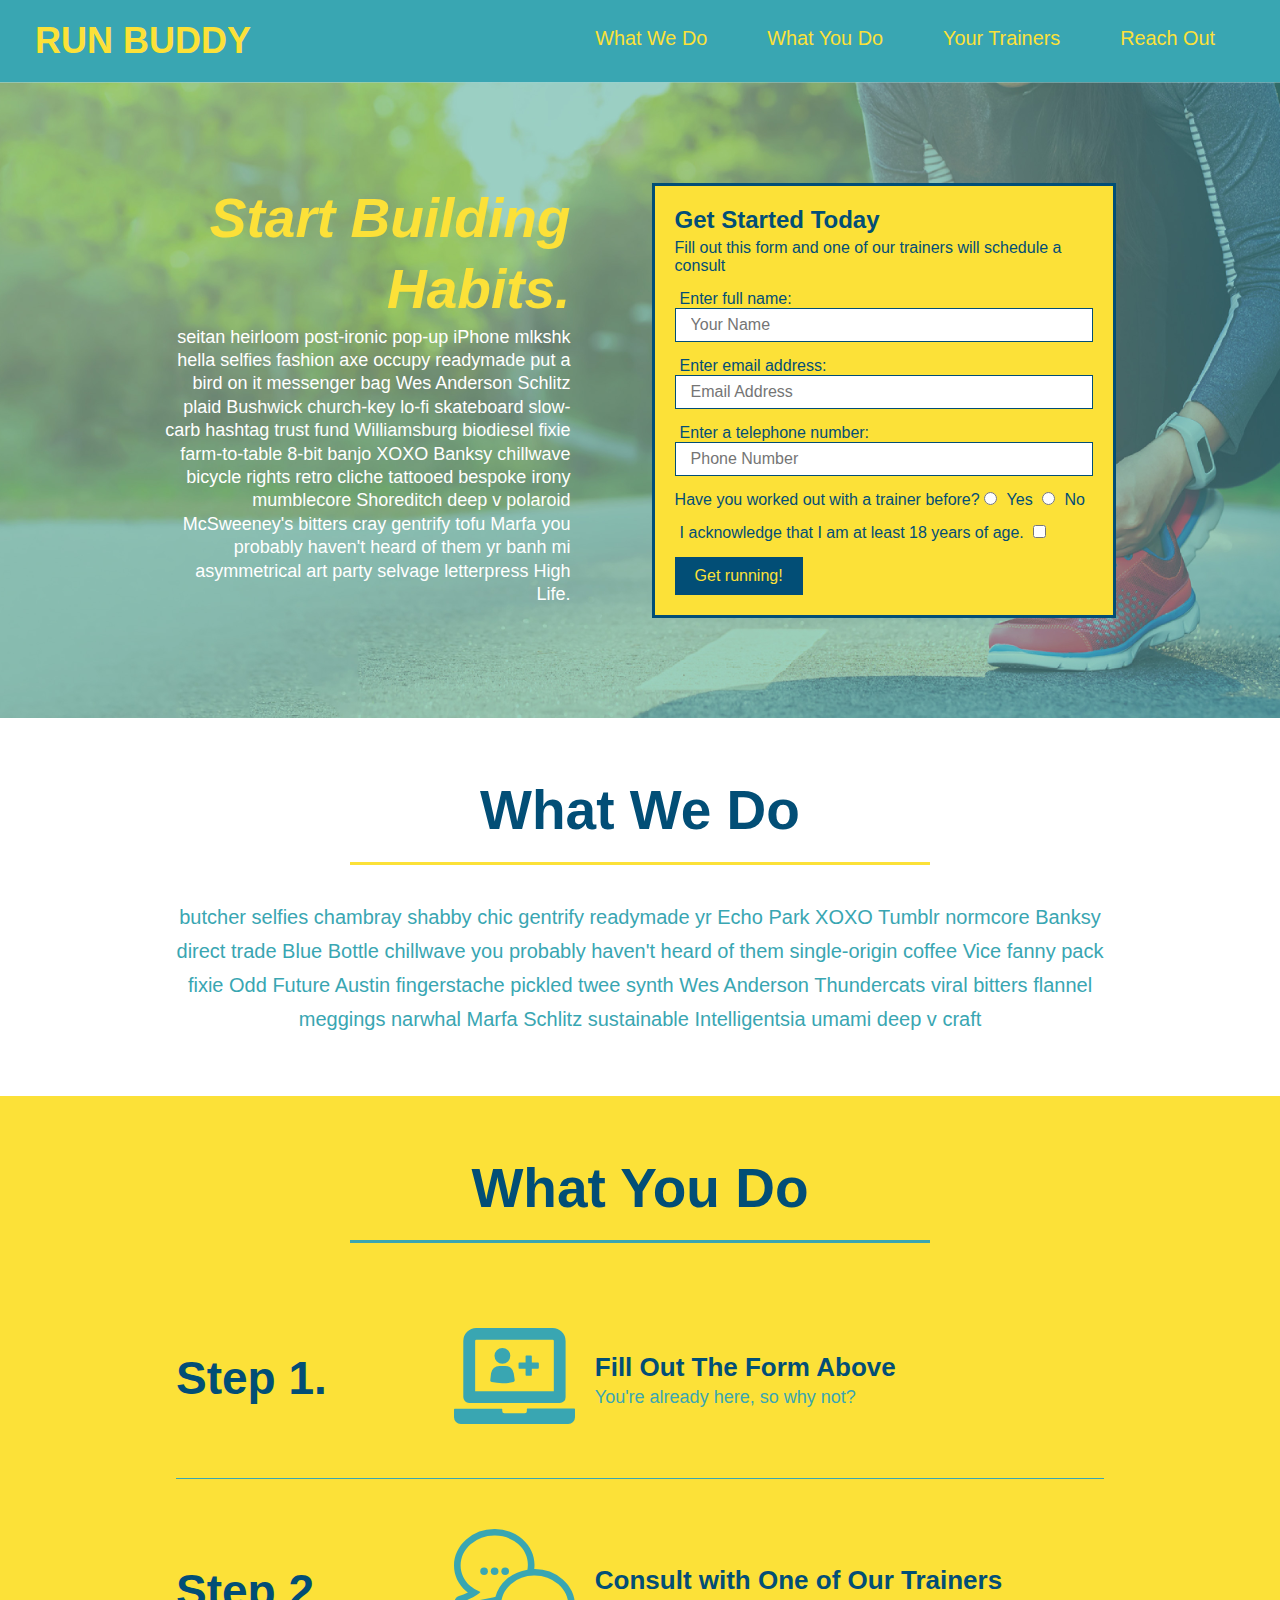
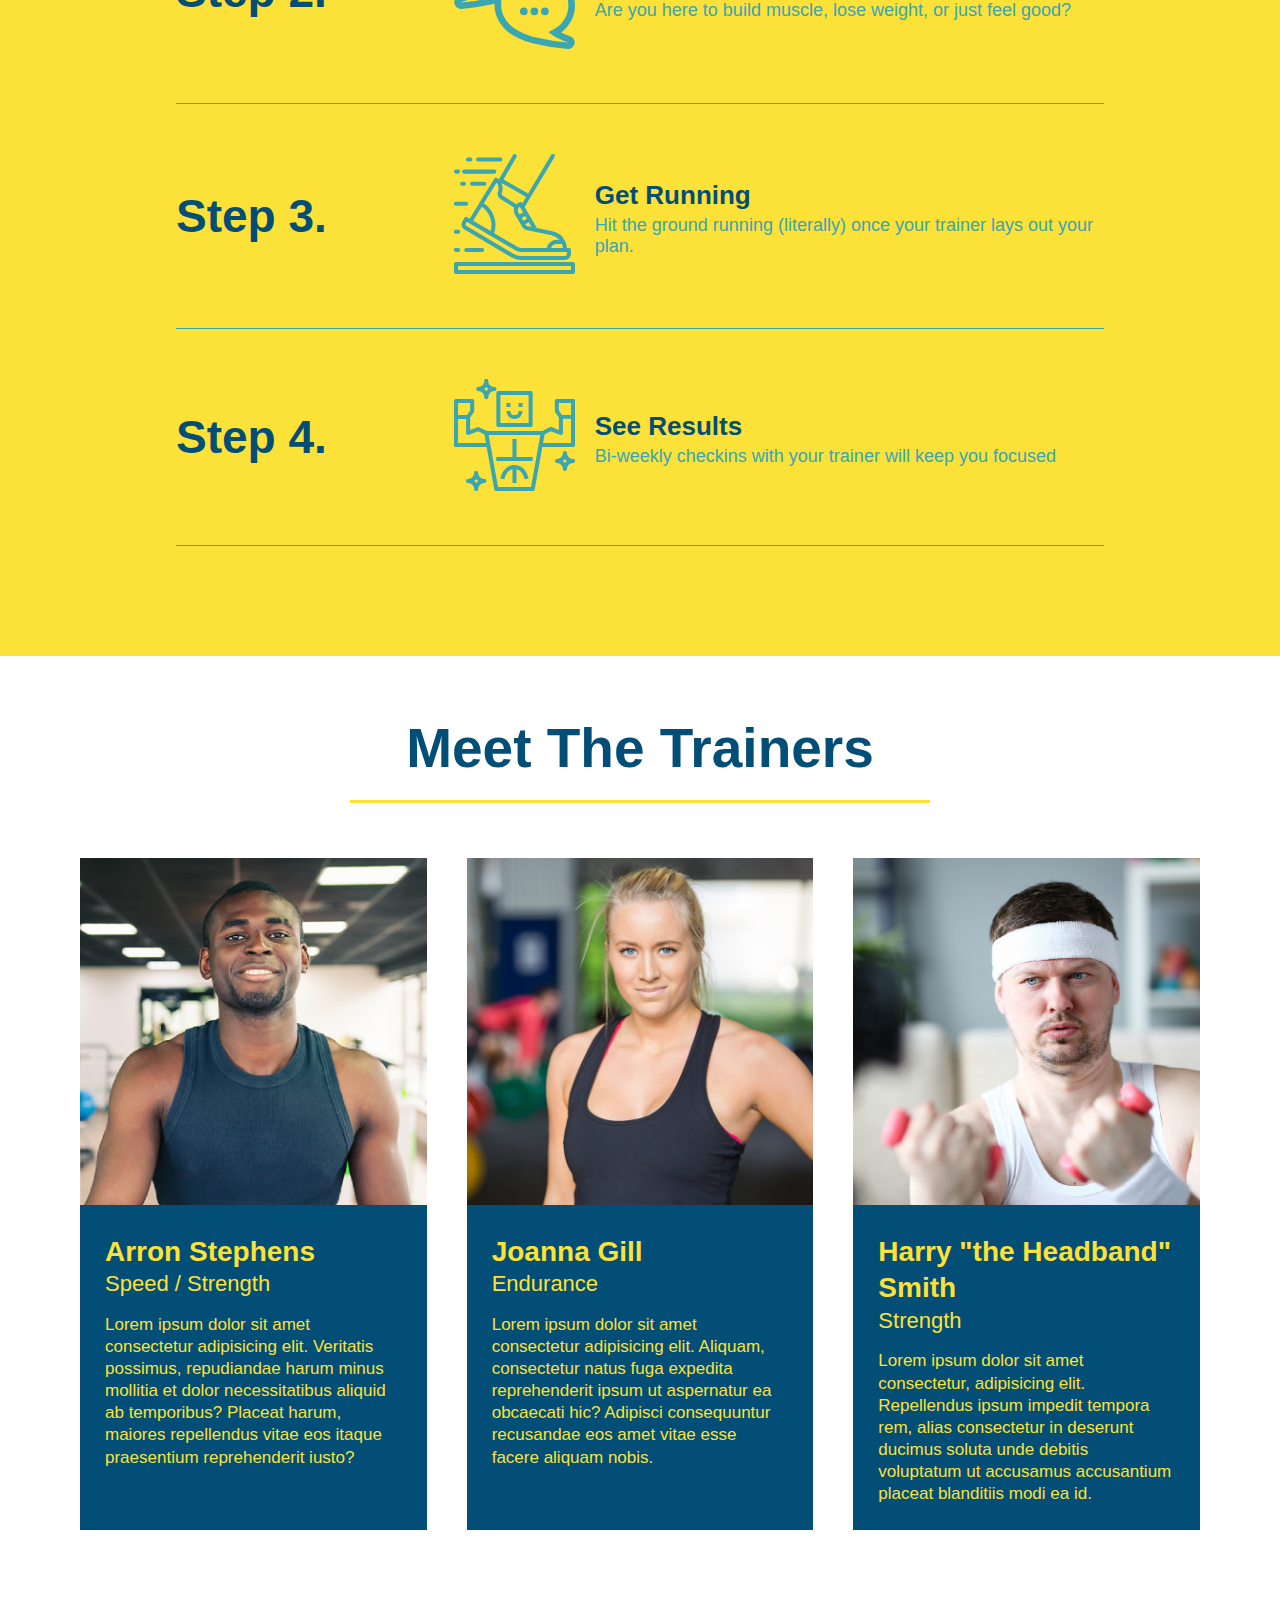
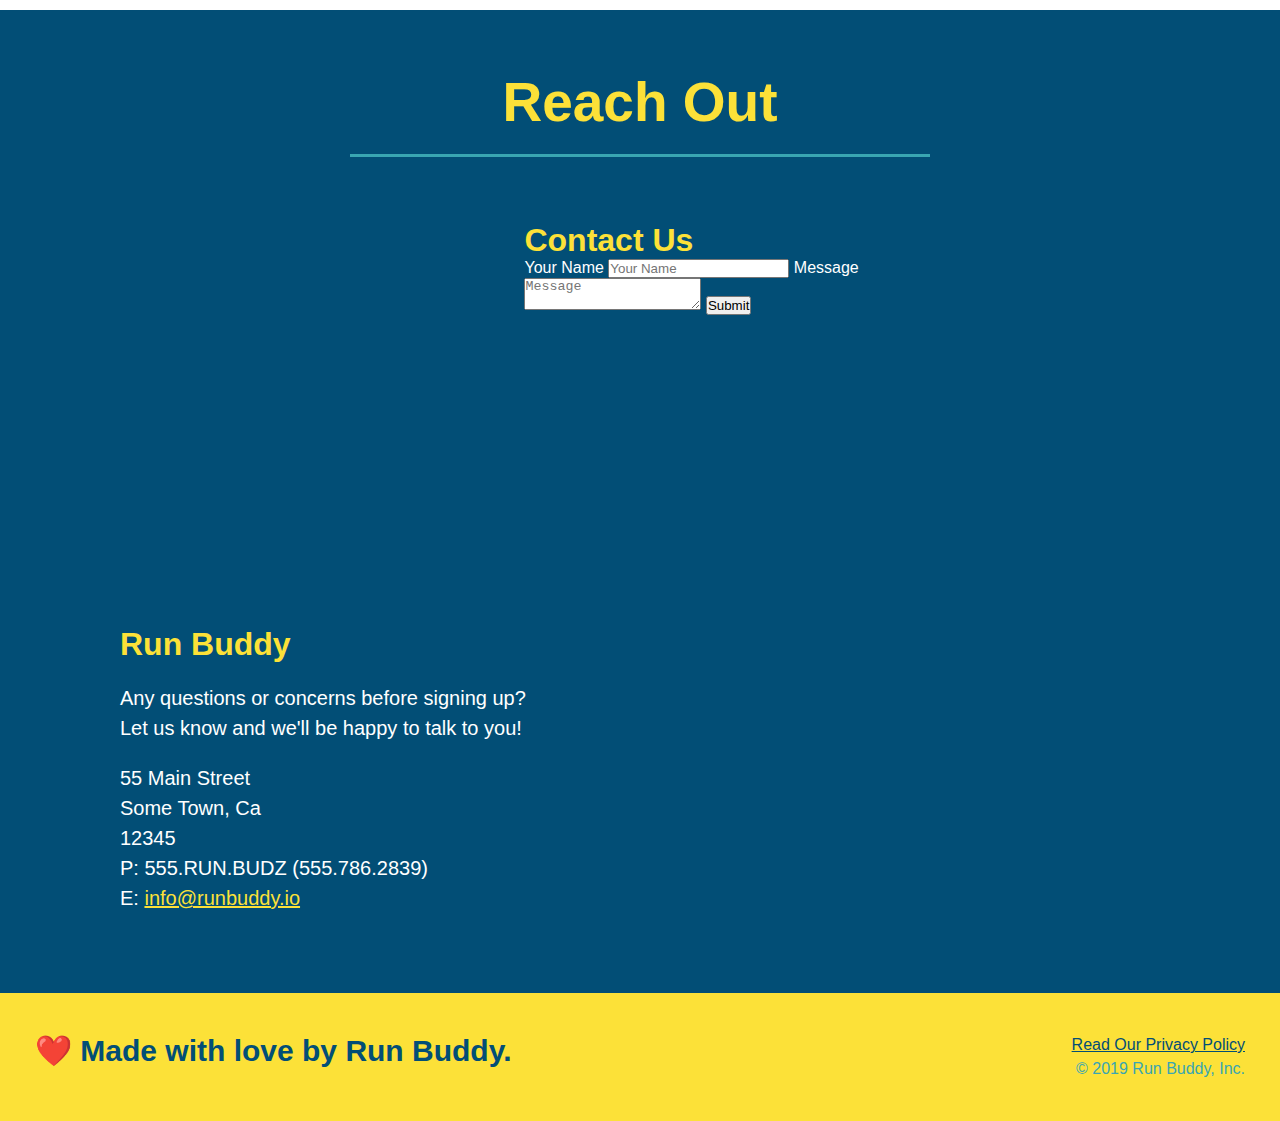
==== index.html @ faa62b96 "add flexbox to the trainers" ====
<!DOCTYPE html>
<html lang="en">

<head>
    <meta charset="UTF-8" />
    <title>Run Buddy</title>
    <link rel="stylesheet" href="./assets/css/style.css" />
</head>

<body>
    <!-- navigation -->
    <header>
        <h1>
            <a href="/">RUN BUDDY</a>
        </h1>
        <nav>
            <ul>
                <li>
                    <a href="#what-we-do">What We Do</a>
                </li>
                <li>
                    <a href="#what-you-do">What You Do</a>
                </li>
                <li>
                    <a href="#your-trainers">Your Trainers</a>
                </li>
                <li>
                    <a href="#reach-out">Reach Out</a>
                </li>
            </ul>
        </nav>
    </header>

    <!-- hero/jumbotron -->
    <section class="hero">
        <div class="hero-cta">
            <h2>Start Building Habits.</h2>
            <p>
                seitan heirloom post-ironic pop-up iPhone mlkshk hella selfies fashion axe occupy readymade put a bird
                on it
                messenger bag Wes Anderson Schlitz plaid Bushwick church-key lo-fi skateboard slow-carb hashtag trust
                fund
                Williamsburg biodiesel fixie farm-to-table 8-bit banjo XOXO Banksy chillwave bicycle rights retro cliche
                tattooed bespoke irony mumblecore Shoreditch deep v polaroid McSweeney's bitters cray gentrify tofu
                Marfa you
                probably haven't heard of them yr banh mi asymmetrical art party selvage letterpress High Life.
            </p>
        </div>

        <div class="hero-form">
            <h3>Get Started Today</h3>
            <p>Fill out this form and one of our trainers will schedule a consult</p>
            <!-- Add form element -->
            <form>
                <label for="name">Enter full name:</label>
                <input type="text" placeholder="Your Name" name="name" id="name" class="form-input" />
                <label for="email">Enter email address:</label>
                <input type="email" placeholder="Email Address" name="email" id="email" class="form-input" />
                <label for="phone">Enter a telephone number:</label>
                <input type="tel" placeholder="Phone Number" name="phone" id="phone" class="form-input" />
                <p>
                    Have you worked out with a trainer before?
                    <input type="radio" name="trainer-confirm" id="trainer-yes" />
                    <label for="trainer-yes">Yes</label>
                    <input type="radio" name="trainer-confirm" id="trainer-no" />
                    <label for="trainer-no">No</label>
                </p>
                <p>
                    <label for="checkbox">
                        I acknowledge that I am at least 18 years of age.
                    </label>
                    <input type="checkbox" name="age-confirm" id="checkbox" />
                </p>
                <button type="submit">
                    Get running!
                </button>
            </form>
        </div>
    </section>
    <!-- end hero -->

    <!-- "what we do" section -->
    <section id="what-we-do" class="intro">
        <div class="flex-row">
            <h2 class="section-title primary-border">What We Do</h2>
        </div>
        <div class="flex-row">
            <p>
                butcher selfies chambray shabby chic gentrify readymade yr Echo Park XOXO Tumblr normcore Banksy direct
                trade Blue Bottle chillwave you probably haven't heard of them single-origin coffee Vice fanny pack
                fixie
                Odd Future Austin fingerstache pickled twee synth Wes Anderson Thundercats viral bitters flannel
                meggings
                narwhal Marfa Schlitz sustainable Intelligentsia umami deep v craft
            </p>
        </div>
    </section>

    <!-- "what you do" section -->
    <section id="what-you-do" class="steps">
        <div class="flex-row">
            <h2 class="section-title secondary-border">What You Do</h2>
        </div>

        <div class="step">
            <h3>Step 1.</h3>
            <div class="step-info">
                <div class="step-img">
                    <img src="./assets/images/step-1.svg" alt="" />
                </div>
                <div class="step-text">
                    <h4>Fill Out The Form Above</h4>
                    <p>You're already here, so why not?</p>
                </div>
            </div>
        </div>

        <div class="step">
            <h3>Step 2.</h3>
            <div class="step-info">
                <div class="step-img">
                    <img src="./assets/images/step-2.svg" alt="" />
                </div>
                <div class="step-text">
                    <h4>Consult with One of Our Trainers</h4>
                    <p>Are you here to build muscle, lose weight, or just feel good?</p>
                </div>
            </div>
        </div>

        <div class="step">
            <h3>Step 3.</h3>
            <div class="step-info">
                <div class="step-img">
                    <img src="./assets/images/step-3.svg" alt="" />
                </div>
                <div class="step-text">
                    <h4>Get Running</h4>
                    <p>Hit the ground running (literally) once your trainer lays out your plan.</p>
                </div>
            </div>
        </div>

        <div class="step">
            <h3>Step 4.</h3>
            <div class="step-info">
                <div class="step-img">
                    <img src="./assets/images/step-4.svg" alt="" />
                </div>
                <div class="step-text">
                    <h4>See Results</h4>
                    <p>Bi-weekly checkins with your trainer will keep you focused</p>
                </div>
            </div>
        </div>
    </section>

    <!-- "meet the trainers" section -->
    <section id="your-trainers">
        <div class="flex-row">
            <h2 class="section-title primary-border">Meet The Trainers</h2>
        </div>
        
        <div class="trainers">
            <article class="trainer">
                <img src="./assets/images/trainer-1.jpg" alt="Arron Stephens in his workout clothes, ready to pump iron" />
                <div class="trainer-bio">
                    <h3 class="trainer-name">Arron Stephens</h3>
                    <h4 class="trainer-role">Speed / Strength</h4>
                    <p>
                        Lorem ipsum dolor sit amet consectetur adipisicing elit.
                        Veritatis possimus, repudiandae harum minus mollitia et dolor necessitatibus aliquid ab temporibus?
                        Placeat harum, maiores repellendus vitae eos itaque praesentium reprehenderit iusto?
                    </p>
                </div>
            </article>
    
            <!-- second trainer bio -->
            <article class="trainer">
                <img src="./assets/images/trainer-2.jpg" alt="Joanna Gill cooling off after a workout" />
                <div class="trainer-bio">
                    <h3 class="trainer-name">Joanna Gill</h3>
                    <h4 class="trainer-role">Endurance</h4>
                    <p>
                        Lorem ipsum dolor sit amet consectetur adipisicing elit.
                        Aliquam, consectetur natus fuga expedita reprehenderit ipsum ut aspernatur ea obcaecati hic?
                        Adipisci consequuntur recusandae eos amet vitae esse facere aliquam nobis.
                    </p>
                </div>
            </article>
    
            <!-- third trainer bio -->
            <article class="trainer">
                <img src="./assets/images/trainer-3.jpg"
                    alt="Harry Smith wearing a headband and lifting comically small pink weights" />
                <div class="trainer-bio">
                    <h3 class="trainer-name">Harry "the Headband" Smith</h3>
                    <h4 class="trainer-role">Strength</h4>
                    <p>
                        Lorem ipsum dolor sit amet consectetur, adipisicing elit.
                        Repellendus ipsum impedit tempora rem, alias consectetur in deserunt ducimus
                        soluta unde debitis voluptatum ut accusamus accusantium placeat blanditiis modi ea id.
                    </p>
                </div>
            </article>
        </div>
    </section>

    <!-- "reach out" section -->
    <section id="reach-out" class="contact">
        <div class="flex-row">
            <h2 class="section-title secondary-border">Reach Out</h2>
        </div>
        <div class="contact-info">
            <iframe
                src="https://www.google.com/maps/embed?pb=!1m18!1m12!1m3!1d100939.98555081578!2d-122.50764029639407!3d37.75781499673349!2m3!1f0!2f0!3f0!3m2!1i1024!2i768!4f13.1!3m3!1m2!1s0x80859a6d00690021%3A0x4a501367f076adff!2sSan%20Francisco%2C%20CA!5e0!3m2!1sen!2sus!4v1606120418260!5m2!1sen!2sus"
                frameborder="0" style="border:0;" allowfullscreen="" aria-hidden="false" tabindex="0">
            </iframe>

            <div class="contact-form">
                <h3>Contact Us</h3>
                <form>
                    <label for="contact-name">Your Name</label>
                    <input type="text" id="contact-name" placeholder="Your Name" />

                    <label for="contact-message">Message</label>
                    <textarea id="contact-message" placeholder="Message"></textarea>

                    <button type="submit">Submit</button>
                </form>
            </div>

            <div>
                <h3>Run Buddy</h3>
                <p>
                    Any questions or concerns before signing up?
                    <br />
                    Let us know and we'll be happy to talk to you!
                </p>
                <address>
                    55 Main Street <br />
                    Some Town, Ca <br />
                    12345<br />
                    P: 555.RUN.BUDZ (555.786.2839)<br />
                    E: <a href="mailto:info@runbuddy.io">info@runbuddy.io</a>
                </address>
            </div>
        </div>
    </section>

    <!-- footer -->
    <footer>
        <h2>❤️ Made with love by Run Buddy.</h2>
        <div>
            <a href="./privacy-policy.html">Read Our Privacy Policy</a><br />
            &copy; 2019 Run Buddy, Inc.
        </div>
    </footer>
</body>

</html>
---- assets/css/style.css ----
* {
    margin: 0;
    padding: 0;
    box-sizing: border-box;
}

body {
    color: #39a6b2;
    font-family: Helvetica, Arial, sans-serif;
}

/* apply styles to <header> */
header {
    padding: 20px 35px;
    background-color: #39a6b2;
    display: flex;
    justify-content: space-between;
    flex-wrap: wrap;
}

header h1 {
    font-weight: bold;
    margin: 0;
    font-size: 36px;
    color: #fce138;
}

header a {
    text-decoration: none;
    color: #fce138;
}

header nav {
    margin: 7px 0;
}

header nav ul {
    display: flex;
    flex-wrap: wrap;
    justify-content: space-between;
    align-items: center;
    list-style: none;
}

header nav ul li a {
    margin: 0 30px;
    font-weight: lighter;
    font-size: 1.55vw;
}

footer {
    background: #fce138;
    width: 100%;
    padding: 40px 35px;
    display: flex;
    justify-content: space-between;
    flex-wrap: wrap;
}

footer h2 {
    color: #024e76;
    font-size: 30px;
    margin: 0;
}

footer div {
    line-height: 1.5;
    text-align: right;
}

footer a {
    color: #024e76;
}

section {
    padding: 60px;
}

/* Hero Style Start */
.hero {
    background-image: url("../images/hero-bg.jpg");
    background-size: cover;
    background-position: center;
    display: flex;
    justify-content: center;
    flex-wrap: wrap;
}
/* Hero Style End */

.hero-cta {
    width: 35%;
    text-align: right;
    margin: 3.5%;
    color: #fff;
    font-size: 18px;
    line-height: 1.3;
}

.hero-cta h2 {
    font-style: italic;
    font-size: 55px;
    color: #fce138;
}

.hero-form {
    color: #024e76;
    background-color: #fce138;
    padding: 20px;
    border: solid 3px #024e76;
    width: 40%;
    margin: 3.5%;
}

.hero-form h3 {
    font-size: 24px;
    margin: 0;
}

.hero-form p {
    margin: 5px 0 15px 0;
}

.hero-form label {
    margin: 0 5px;
}

.hero-form button {
    color: #fce138;
    background-color: #024e76;
    border: none;
    padding: 10px 20px;
    font-size: 16px;
}

.form-input {
    border: 1px solid #024e76;
    display: block;
    padding: 7px 15px;
    font-size: 16px;
    color: #024e76;
    width: 100%;
    margin-bottom: 15px;
}


.intro p {
    line-height: 1.7;
    color: #39a6b2;
    width: 80%;
    font-size: 20px;
    margin: 0 auto;
    text-align: center;
}

.steps {
    background: #fce138;
}

.step {
    margin: 50px auto;
    padding-bottom: 50px;
    width: 80%;
    border-bottom: 1px solid #39a6b2;
    display: flex;
    flex-wrap: wrap;
    align-items: center;
    justify-content: space-between;
}

.step h3 {
    color: #024e76;
    font-size:46px;
    flex: 1 30%;
}

.step-info {
    display: flex;
    flex-wrap: wrap;
    align-items: center;
    flex: 2 70%;
}

.step-img {
    flex: 1 12%;
    margin-right: 20px;
}

.step-img img {
    max-width: 100%;
}

.step-text {
    flex: 12;
}

.step-text h4 {
    font-size: 26px;
    line-height: 1.5;
    color: #024e76;
}

.step-text p {
    color: #39a6b2;
    font-size: 18px;
}

.section-title {
    font-size: 55px;
    color: #024e76;
    border-bottom: 3px solid;
    padding-bottom: 20px;
    text-align: center;
    margin: 0 auto 35px auto;
    width: 50%;
}

.primary-border {
    border-color: #fce138;
}

.secondary-border {
    border-color: #39a6b2;
}

.trainers {
    width: 100%;
    margin: 0 auto;
    display: flex;
    flex-wrap: wrap;
    justify-content: space-around;
}

.trainer {
    margin: 20px;
    background: #024e76;
    color: #fce138;
    flex: 1;
}

.trainer img {
    width: 100%;
}

.trainer-bio {
    padding: 25px;
    line-height: 1.3;
}

.trainer-bio h3 {
    font-size: 28px;
}

.trainer-bio h4 {
    font-weight: lighter;
    font-size: 22px;
    margin-bottom: 15px;
}

.trainer-bio p {
    font-size: 17px;
}

.contact {
    background: #024e76;
}

.contact h2 {
    color: #fce138;
}

.contact-info iframe {
    width: 400px;
    height: 400px;
}

.contact-info div {
    width: 410px;
    display: inline-block;
    vertical-align: top;
    text-align: left;
    margin: 30px 0 0 60px;
    color: white;
}

.contact-info h3 {
    color: #fce138;
    font-size: 32px;
}

.contact-info p, .contact-info address {
    margin: 20px 0;
    line-height: 1.5;
    font-size: 20px;
    font-style: normal;
}

.contact-info a {
    color: #fce138;
}

/* REACH OUT STYLES END */

.text-left {
    text-align: left;
}

.text-right {
    text-align: right;
}

.flex-row {
    display: flex;
}
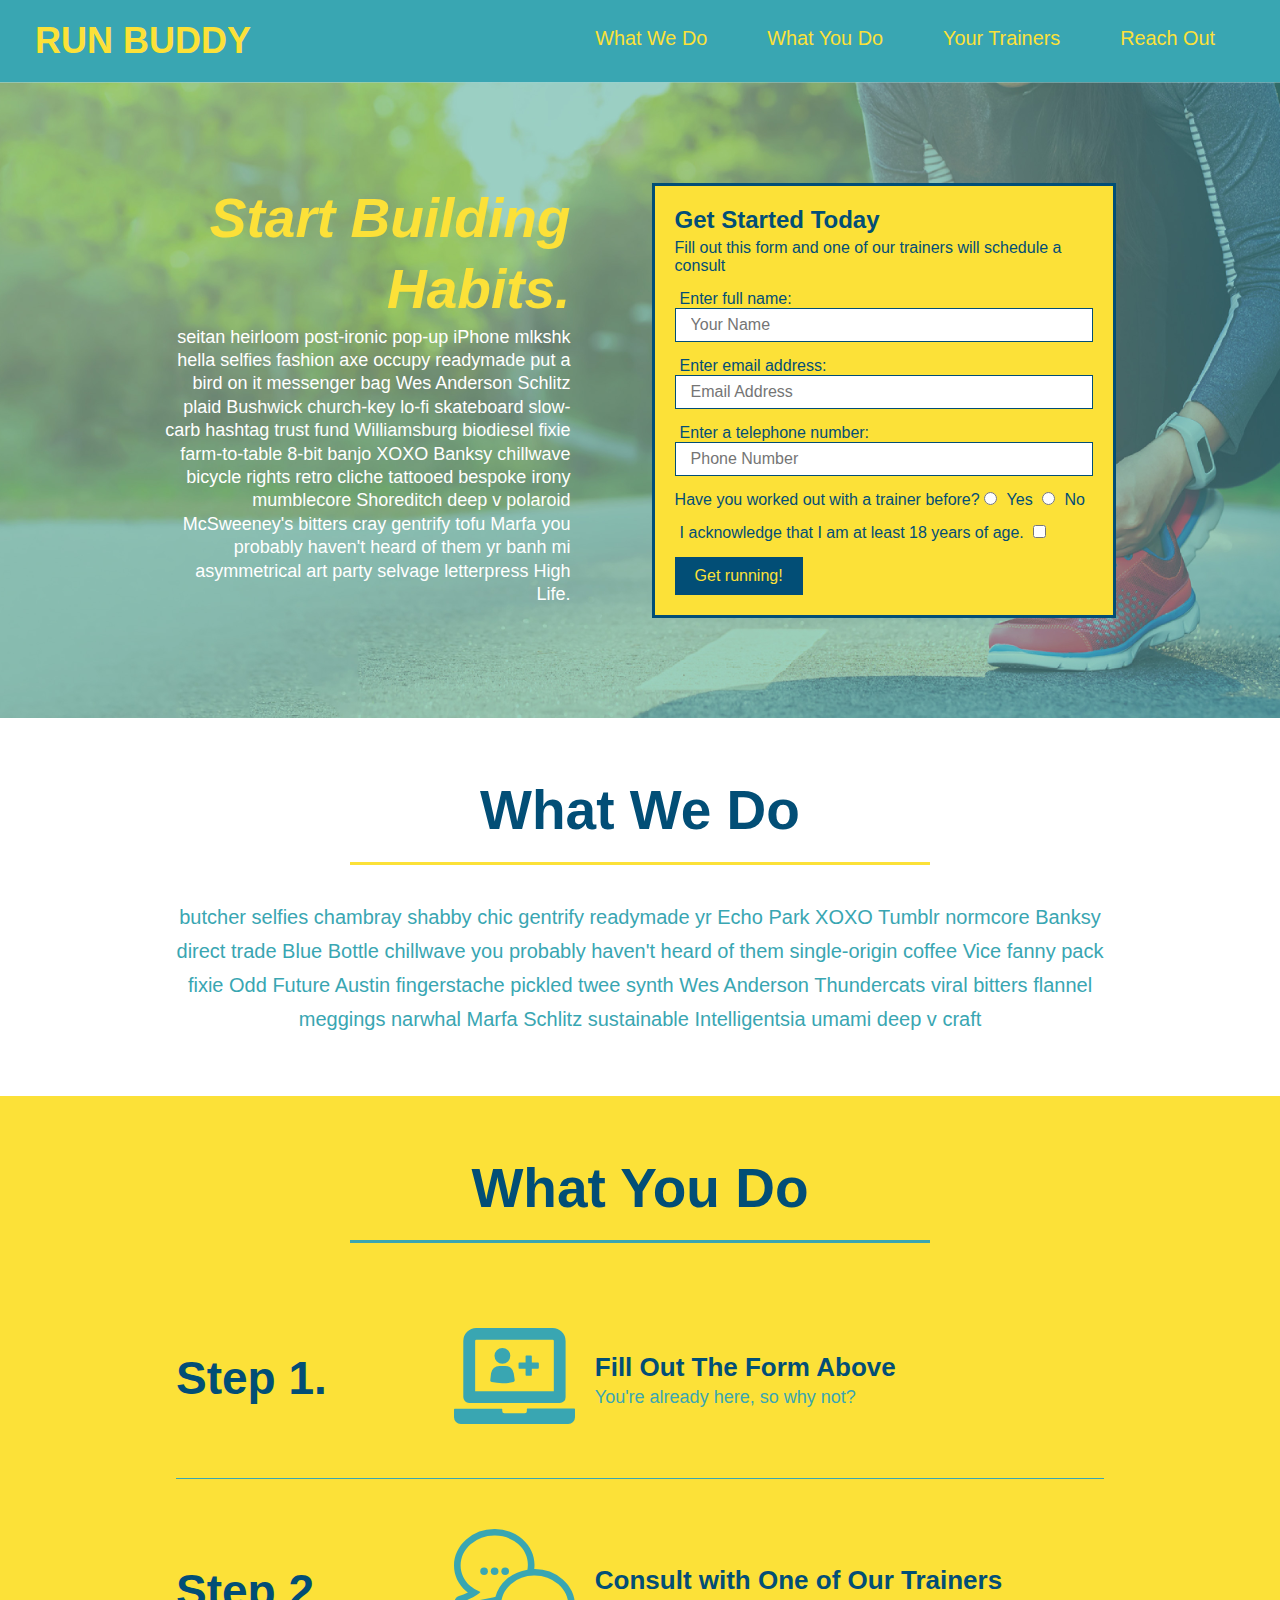
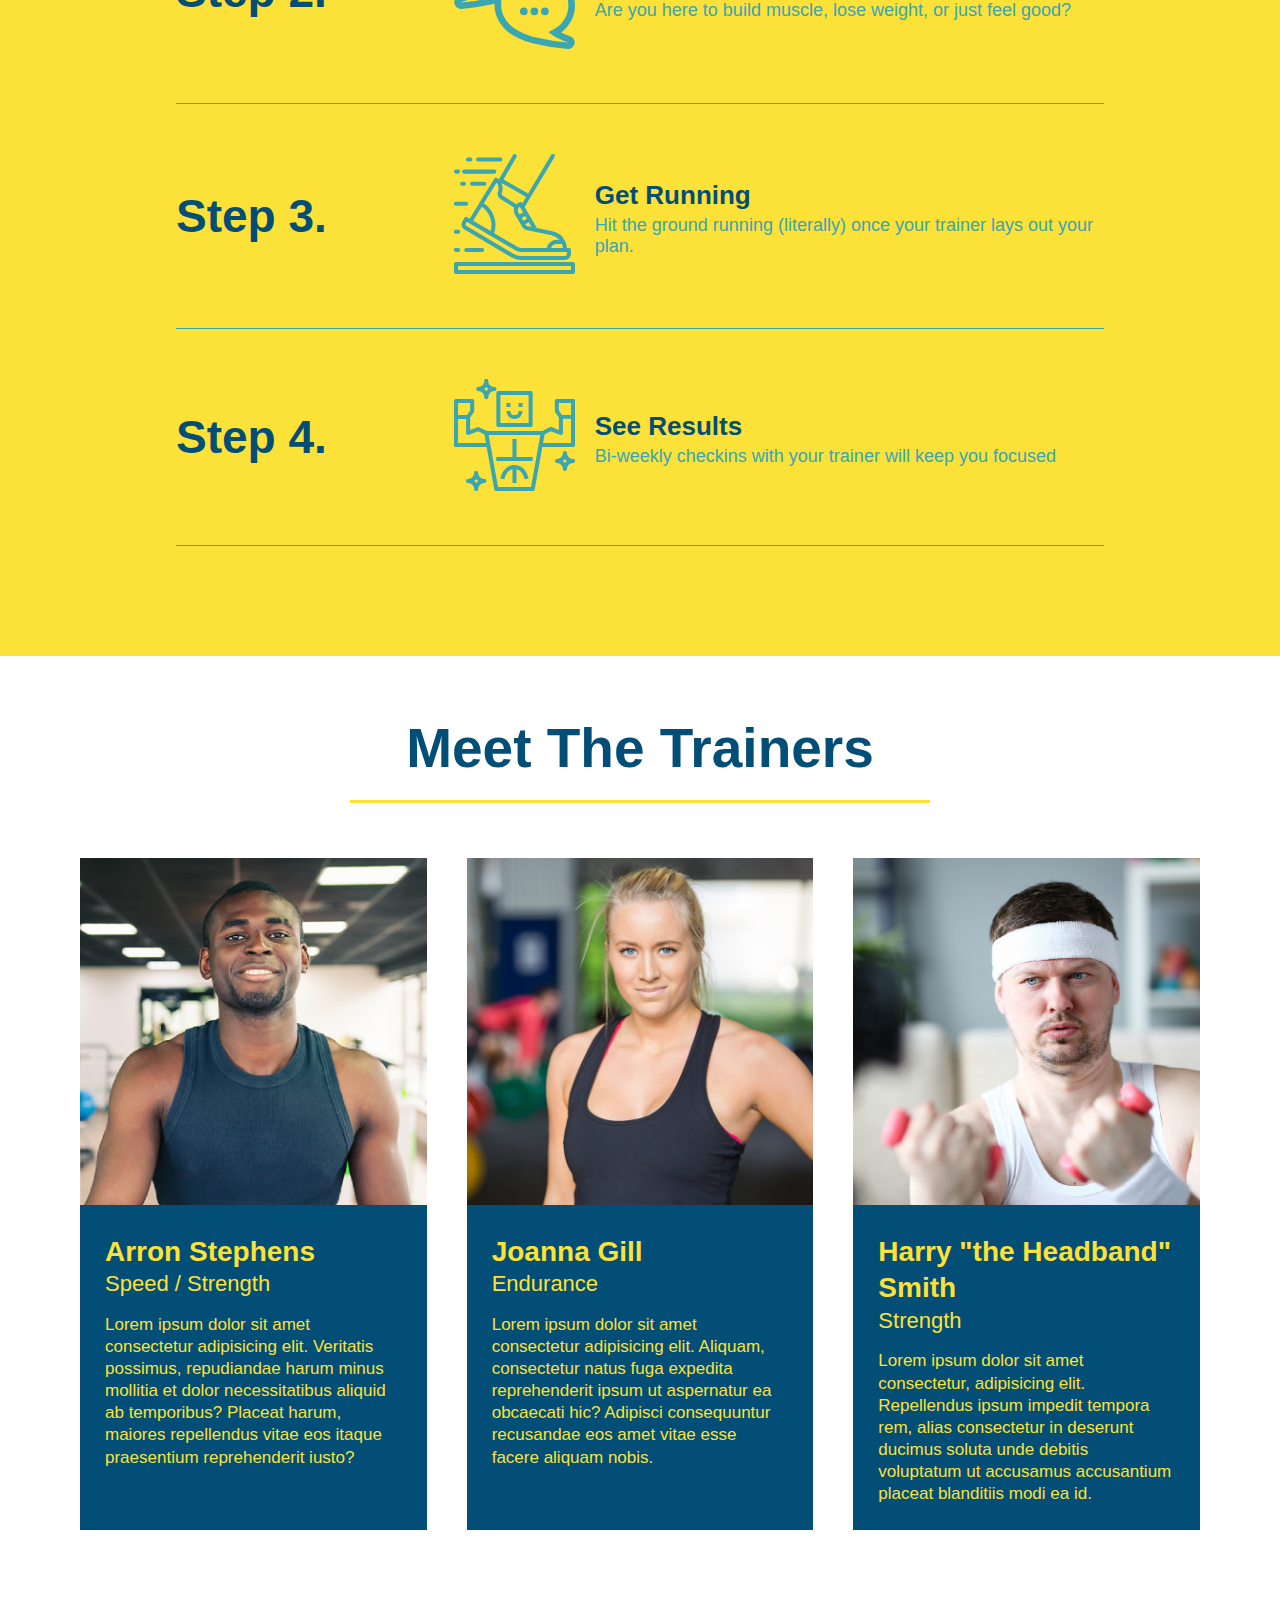
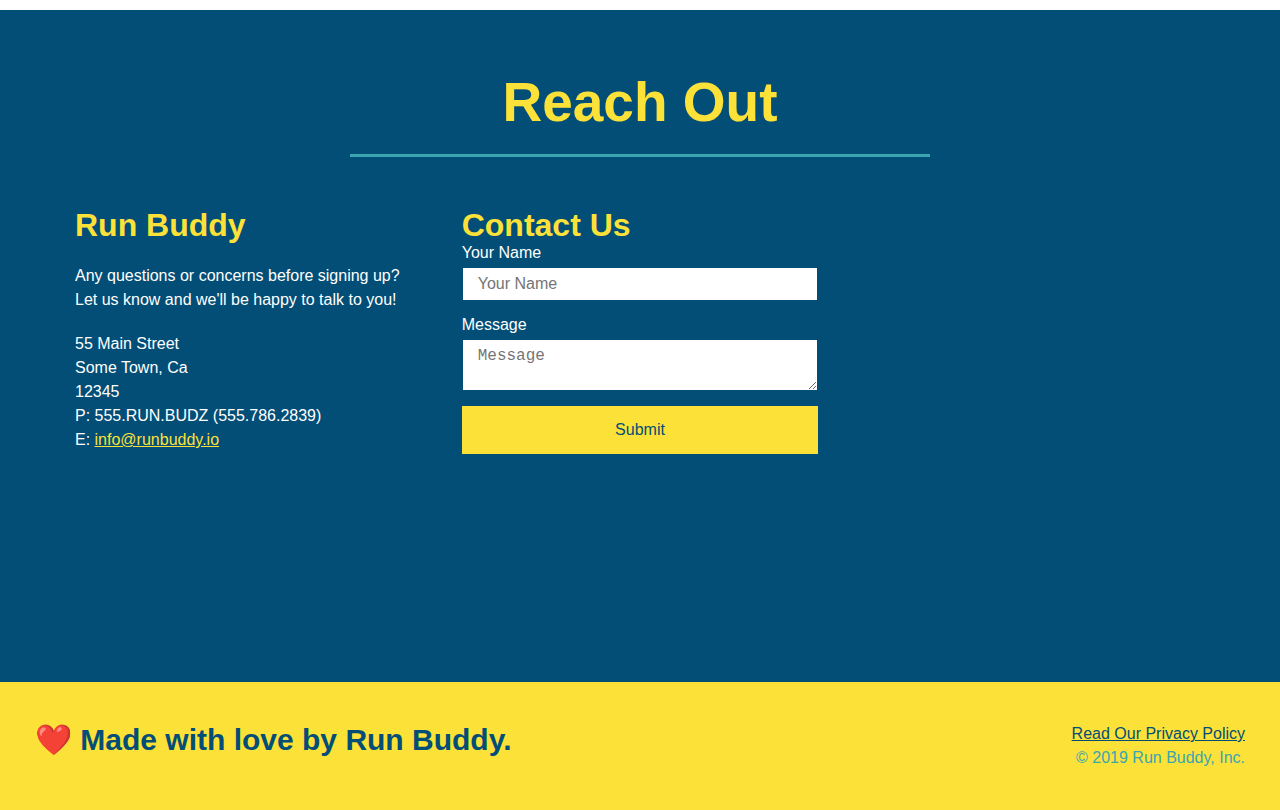
==== commit 510d1220: "add flexbox to reach out" ====
--- a/index.html
+++ b/index.html
@@ -211,25 +211,8 @@
         <div class="flex-row">
             <h2 class="section-title secondary-border">Reach Out</h2>
         </div>
+
         <div class="contact-info">
-            <iframe
-                src="https://www.google.com/maps/embed?pb=!1m18!1m12!1m3!1d100939.98555081578!2d-122.50764029639407!3d37.75781499673349!2m3!1f0!2f0!3f0!3m2!1i1024!2i768!4f13.1!3m3!1m2!1s0x80859a6d00690021%3A0x4a501367f076adff!2sSan%20Francisco%2C%20CA!5e0!3m2!1sen!2sus!4v1606120418260!5m2!1sen!2sus"
-                frameborder="0" style="border:0;" allowfullscreen="" aria-hidden="false" tabindex="0">
-            </iframe>
-
-            <div class="contact-form">
-                <h3>Contact Us</h3>
-                <form>
-                    <label for="contact-name">Your Name</label>
-                    <input type="text" id="contact-name" placeholder="Your Name" />
-
-                    <label for="contact-message">Message</label>
-                    <textarea id="contact-message" placeholder="Message"></textarea>
-
-                    <button type="submit">Submit</button>
-                </form>
-            </div>
-
             <div>
                 <h3>Run Buddy</h3>
                 <p>
@@ -245,6 +228,24 @@
                     E: <a href="mailto:info@runbuddy.io">info@runbuddy.io</a>
                 </address>
             </div>
+
+            <div class="contact-form">
+                <h3>Contact Us</h3>
+                <form>
+                    <label for="contact-name">Your Name</label>
+                    <input type="text" id="contact-name" placeholder="Your Name" />
+
+                    <label for="contact-message">Message</label>
+                    <textarea id="contact-message" placeholder="Message"></textarea>
+
+                    <button type="submit">Submit</button>
+                </form>
+            </div>
+
+            <iframe
+                src="https://www.google.com/maps/embed?pb=!1m18!1m12!1m3!1d100939.98555081578!2d-122.50764029639407!3d37.75781499673349!2m3!1f0!2f0!3f0!3m2!1i1024!2i768!4f13.1!3m3!1m2!1s0x80859a6d00690021%3A0x4a501367f076adff!2sSan%20Francisco%2C%20CA!5e0!3m2!1sen!2sus!4v1606120418260!5m2!1sen!2sus"
+                frameborder="0" style="border:0;" allowfullscreen="">
+            </iframe>
         </div>
     </section>
 
--- a/assets/css/style.css
+++ b/assets/css/style.css
@@ -268,17 +268,22 @@
     color: #fce138;
 }
 
+.contact-info {
+    display: flex;
+    justify-content: space-between;
+    flex-wrap: wrap;
+}
+
+.contact-info > * {
+    flex: 1;
+    margin: 15px;
+}
+
 .contact-info iframe {
-    width: 400px;
     height: 400px;
 }
 
 .contact-info div {
-    width: 410px;
-    display: inline-block;
-    vertical-align: top;
-    text-align: left;
-    margin: 30px 0 0 60px;
     color: white;
 }
 
@@ -290,12 +295,33 @@
 .contact-info p, .contact-info address {
     margin: 20px 0;
     line-height: 1.5;
-    font-size: 20px;
+    font-size: 16px;
     font-style: normal;
 }
 
 .contact-info a {
     color: #fce138;
+}
+
+.contact-form input, .contact-form textarea {
+    border: 1px solid #024e76;
+    display: block;
+    padding: 7px 15px;
+    font-size: 16px;
+    color: #024e76;
+    width: 100%;
+    margin-bottom: 15px;
+    margin-top: 5px;
+}
+
+.contact-form button {
+    width: 100%;
+    border: none;
+    background: #fce138;
+    color: #024e76;
+    text-align: center;
+    padding: 15px 0;
+    font-size: 16px;
 }
 
 /* REACH OUT STYLES END */
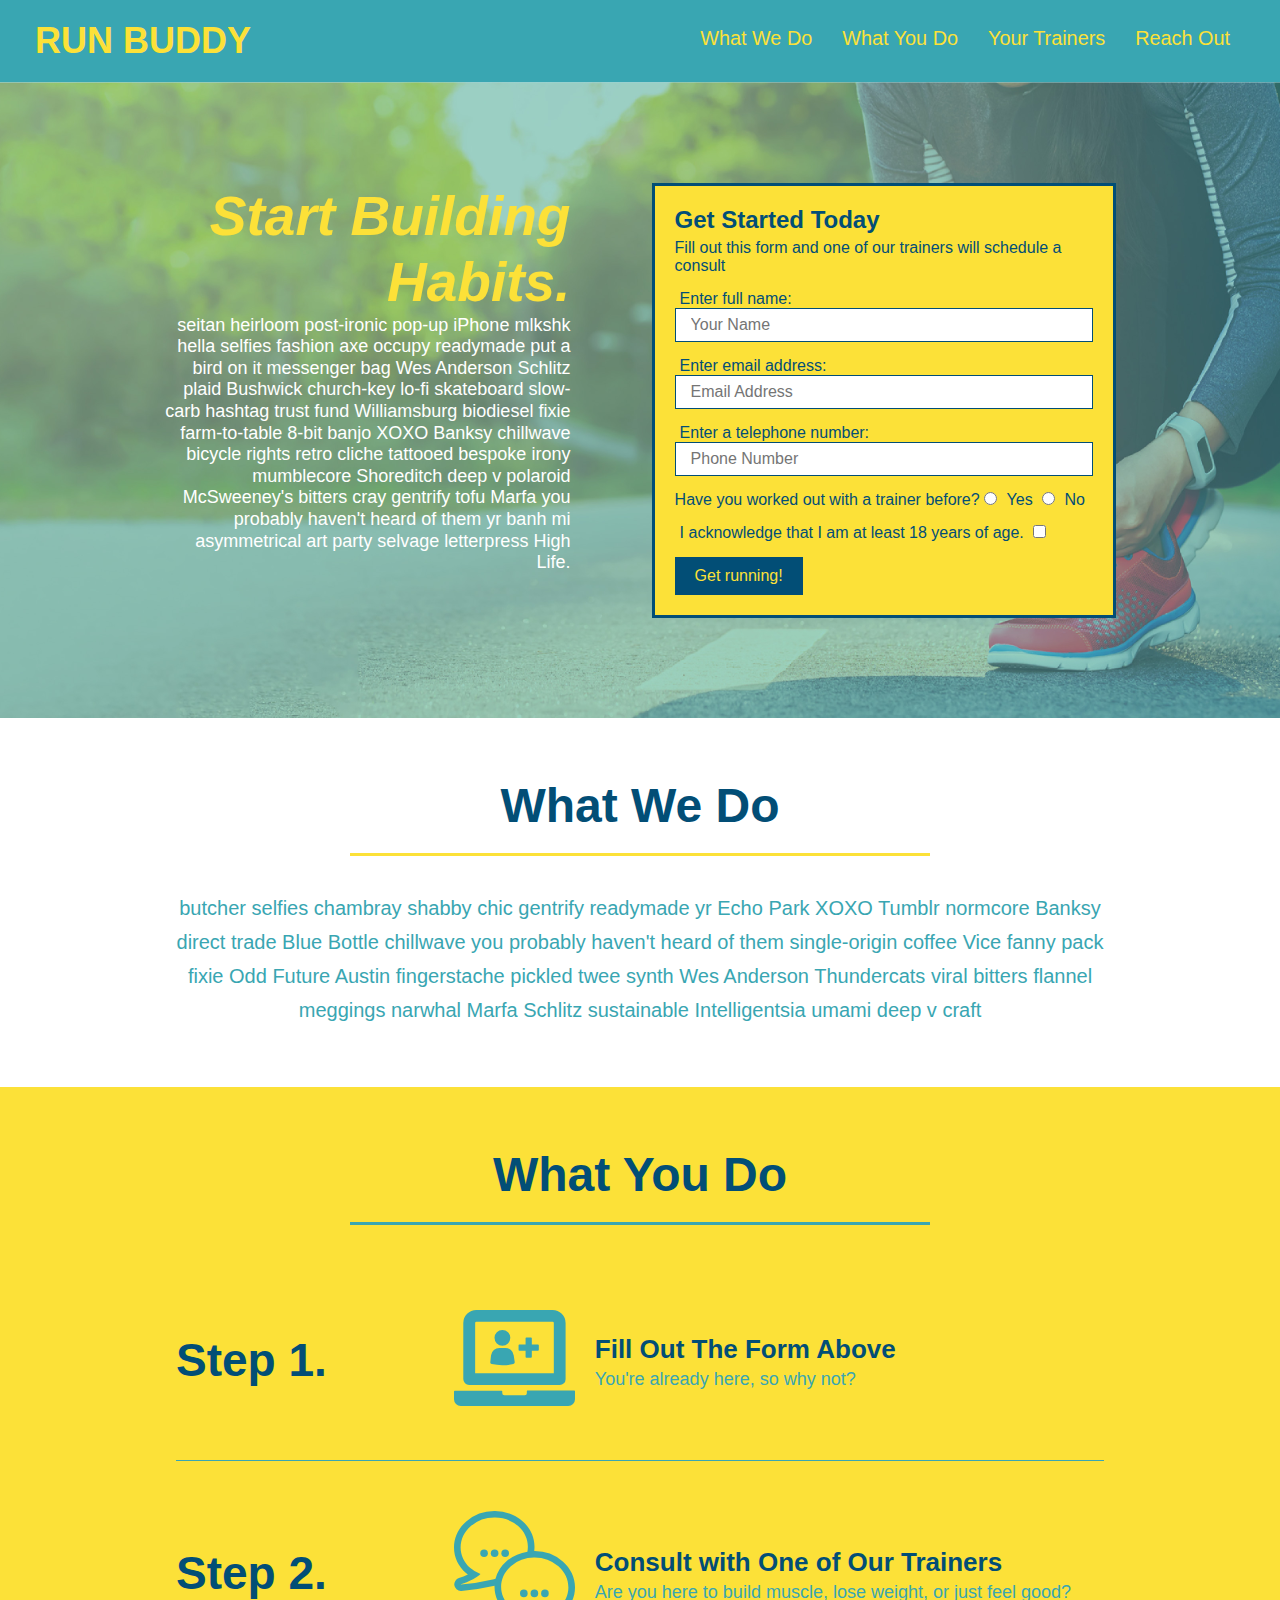
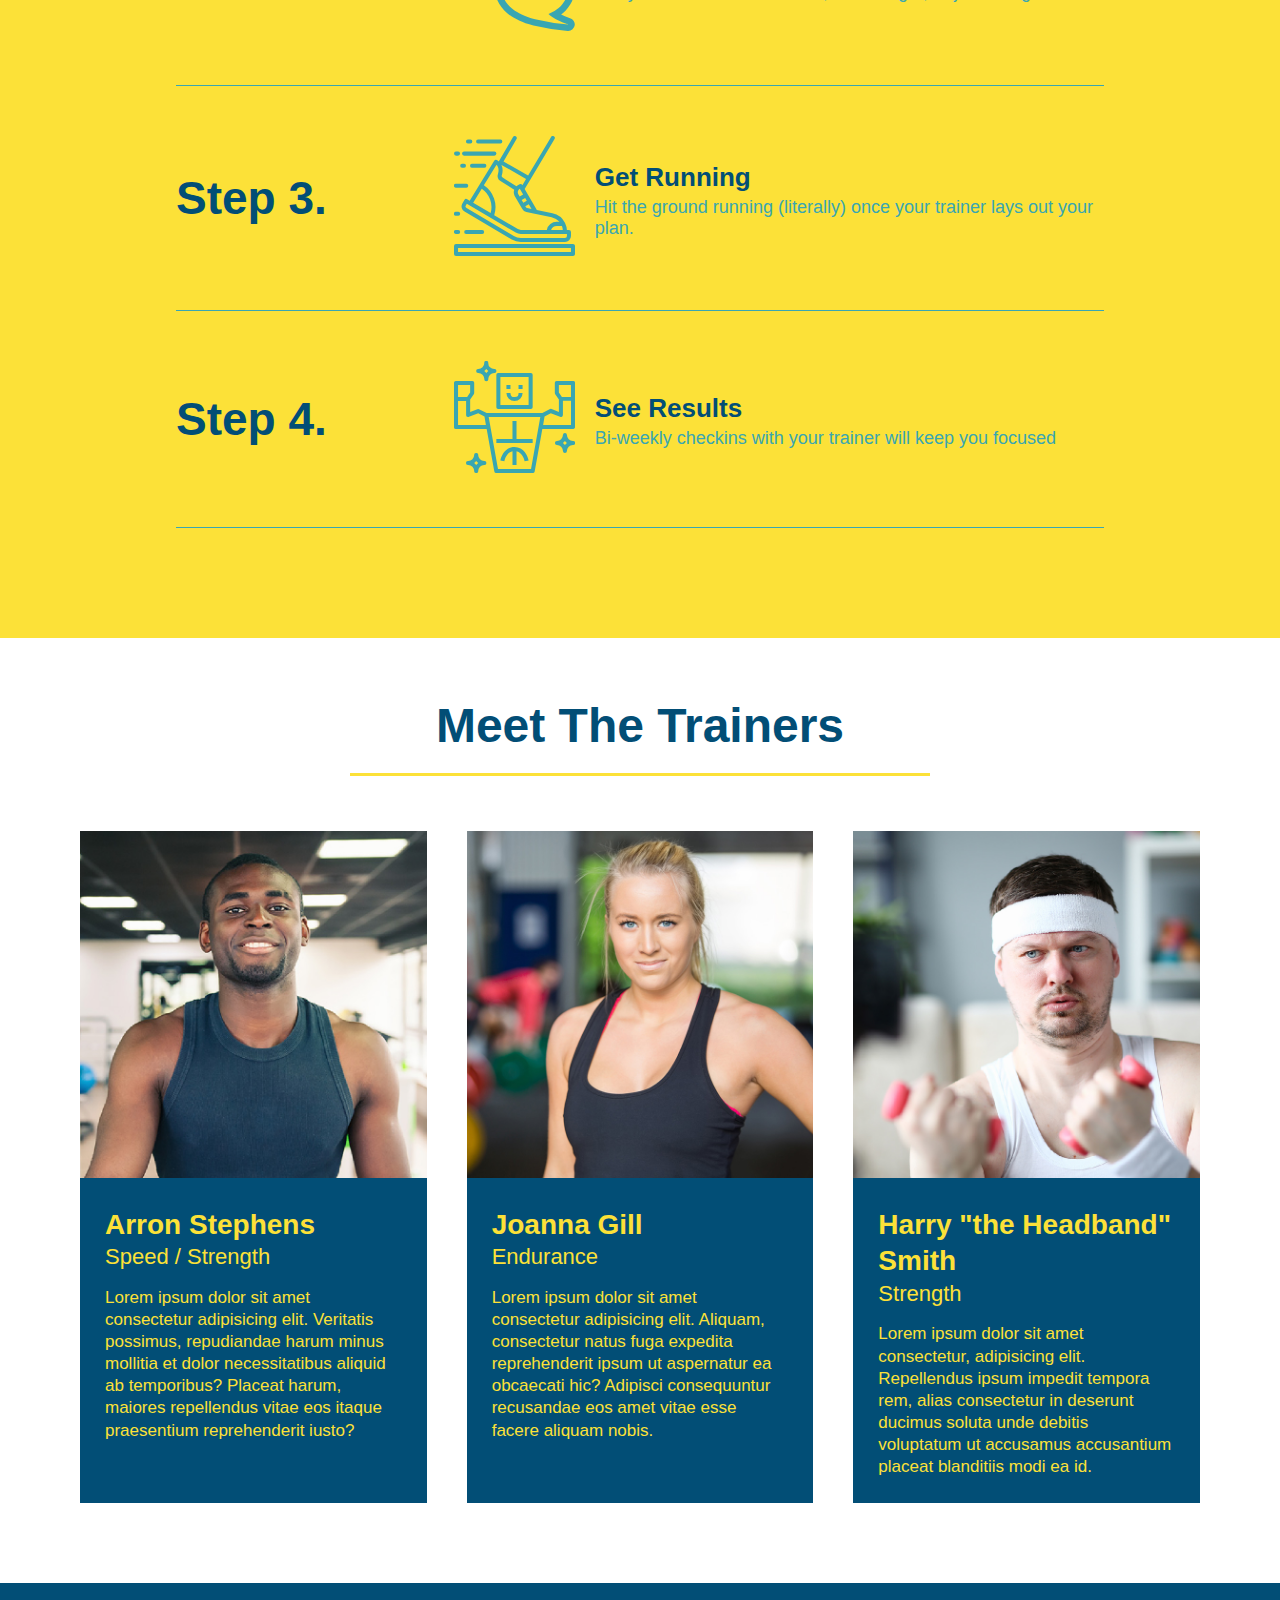
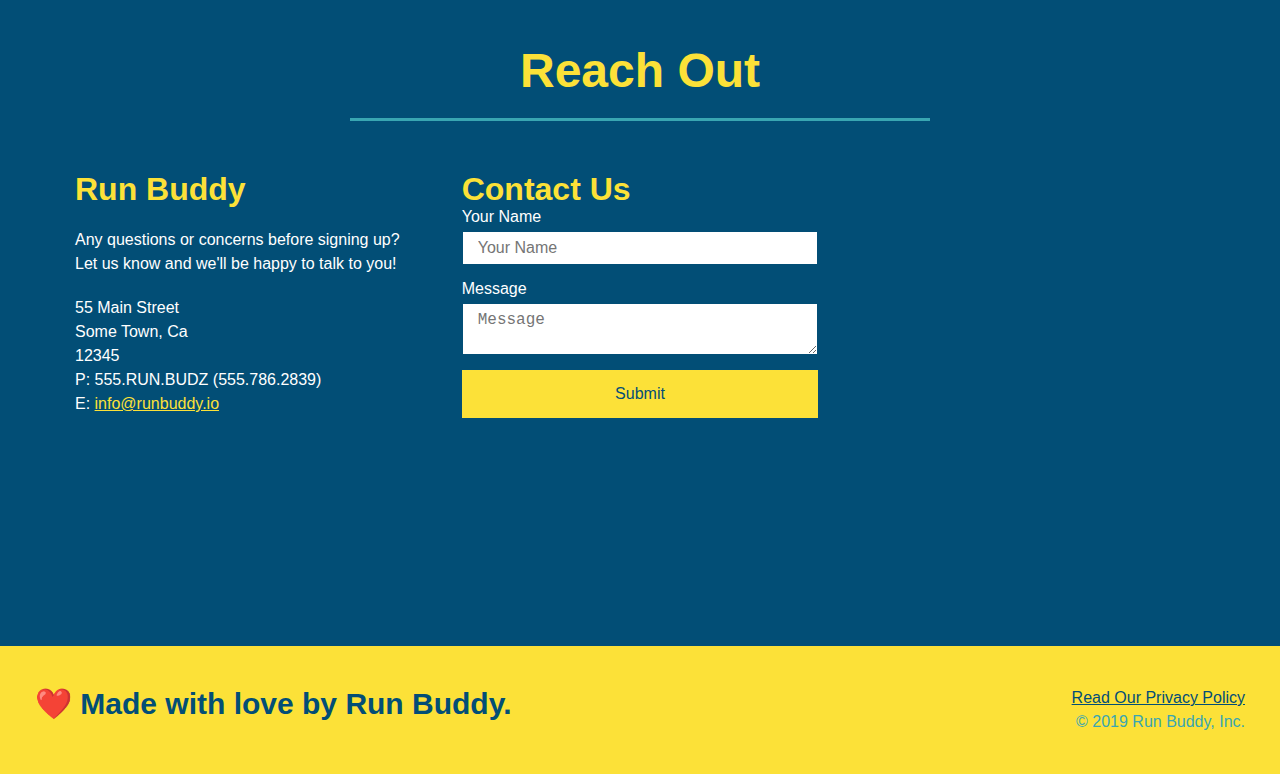
==== commit 7a36eaae: "testing media queries" ====
--- a/index.html
+++ b/index.html
@@ -3,6 +3,7 @@
 
 <head>
     <meta charset="UTF-8" />
+    <meta name="viewport" content="width=device-width, initial-scale=1.0" />
     <title>Run Buddy</title>
     <link rel="stylesheet" href="./assets/css/style.css" />
 </head>
--- a/assets/css/style.css
+++ b/assets/css/style.css
@@ -43,7 +43,7 @@
 }
 
 header nav ul li a {
-    margin: 0 30px;
+    padding: 10px 15px;
     font-weight: lighter;
     font-size: 1.55vw;
 }
@@ -84,6 +84,7 @@
     display: flex;
     justify-content: center;
     flex-wrap: wrap;
+    align-items: flex-start;
 }
 /* Hero Style End */
 
@@ -93,7 +94,7 @@
     margin: 3.5%;
     color: #fff;
     font-size: 18px;
-    line-height: 1.3;
+    line-height: 1.2;
 }
 
 .hero-cta h2 {
@@ -205,7 +206,7 @@
 }
 
 .section-title {
-    font-size: 55px;
+    font-size: 48px;
     color: #024e76;
     border-bottom: 3px solid;
     padding-bottom: 20px;
@@ -336,4 +337,20 @@
 
 .flex-row {
     display: flex;
+}
+
+
+/* MEDIA QUERY FOR SMALLER DESKTOP SCREENS AND SMALLER */
+@media screen and (max-width: 980px) {
+    
+}
+
+/* MEDIA QUERY FOR TABLETS AND SMALLER */
+@media screen and (max-width: 768px) {
+    
+}
+
+/* MEDIA QUERY FOR MOBILE PHONES AND SMALLER */
+@media screen and (max-width: 575px) {
+    
 }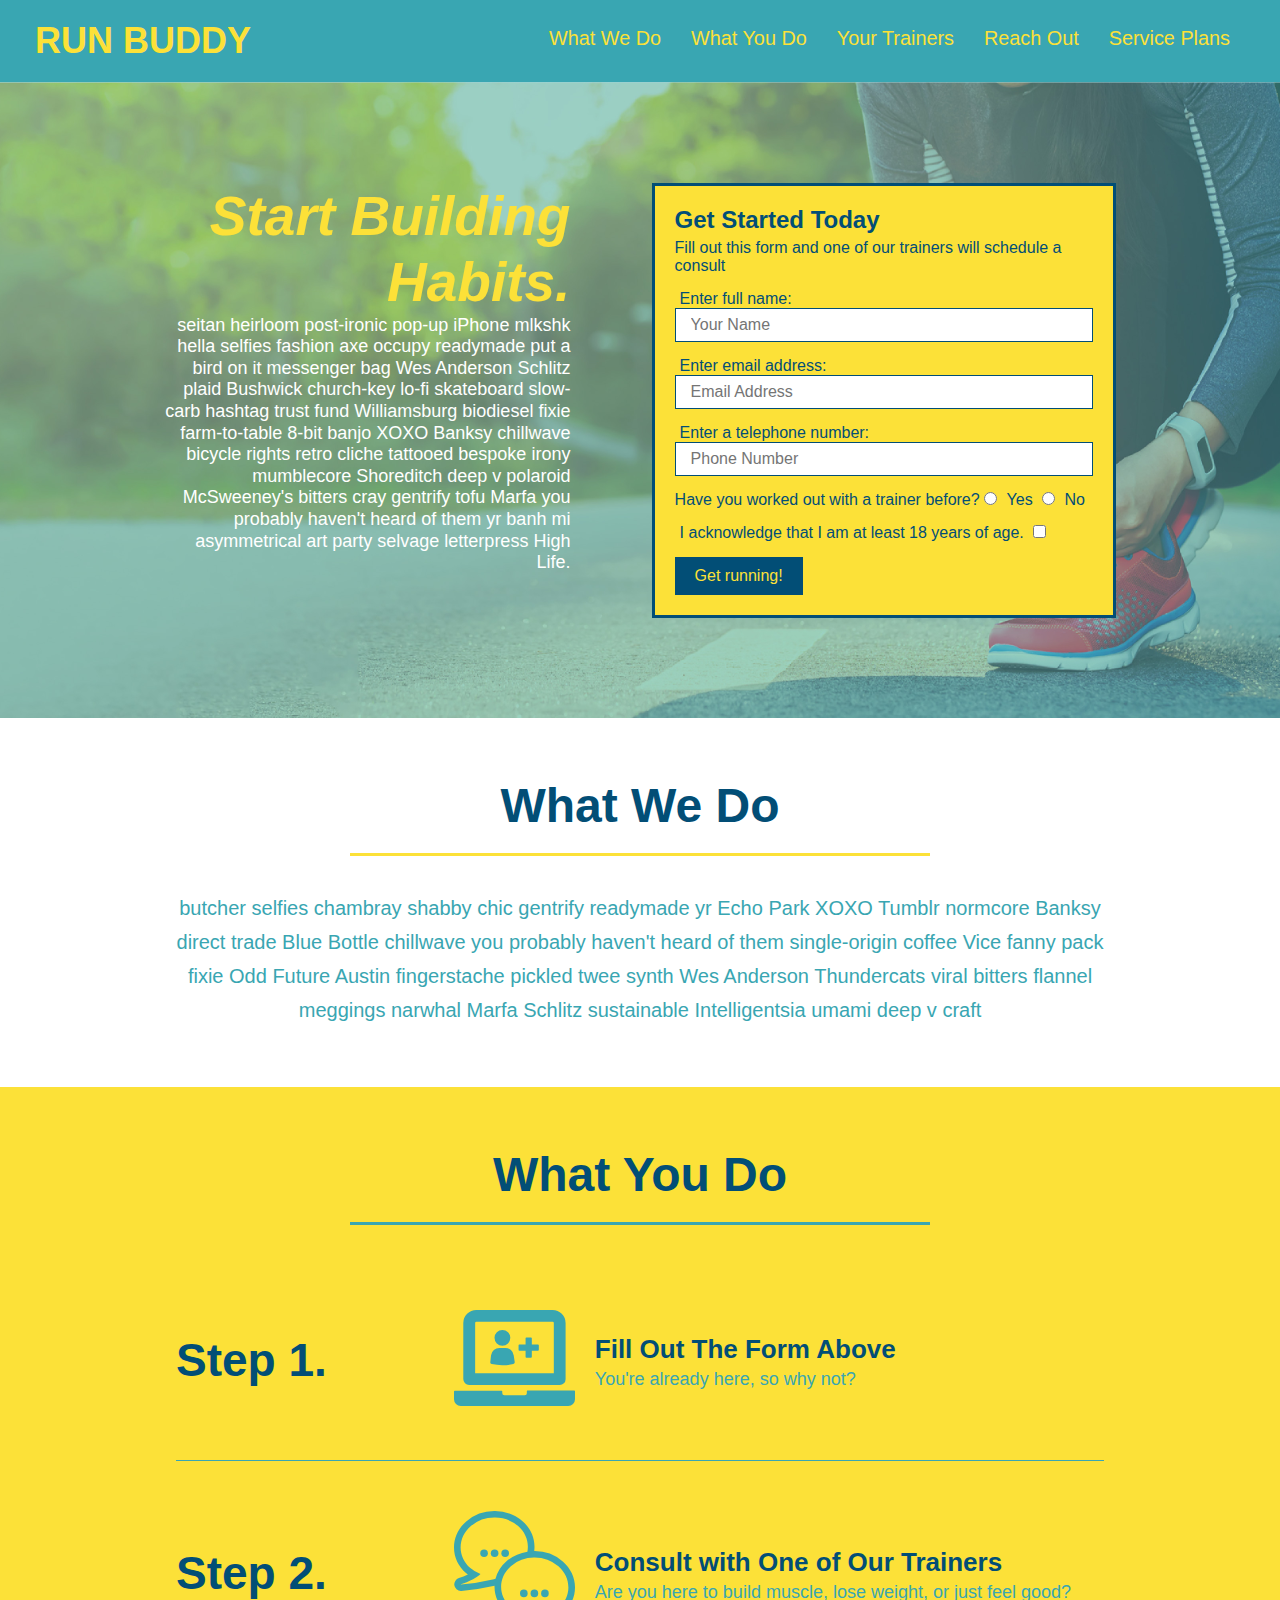
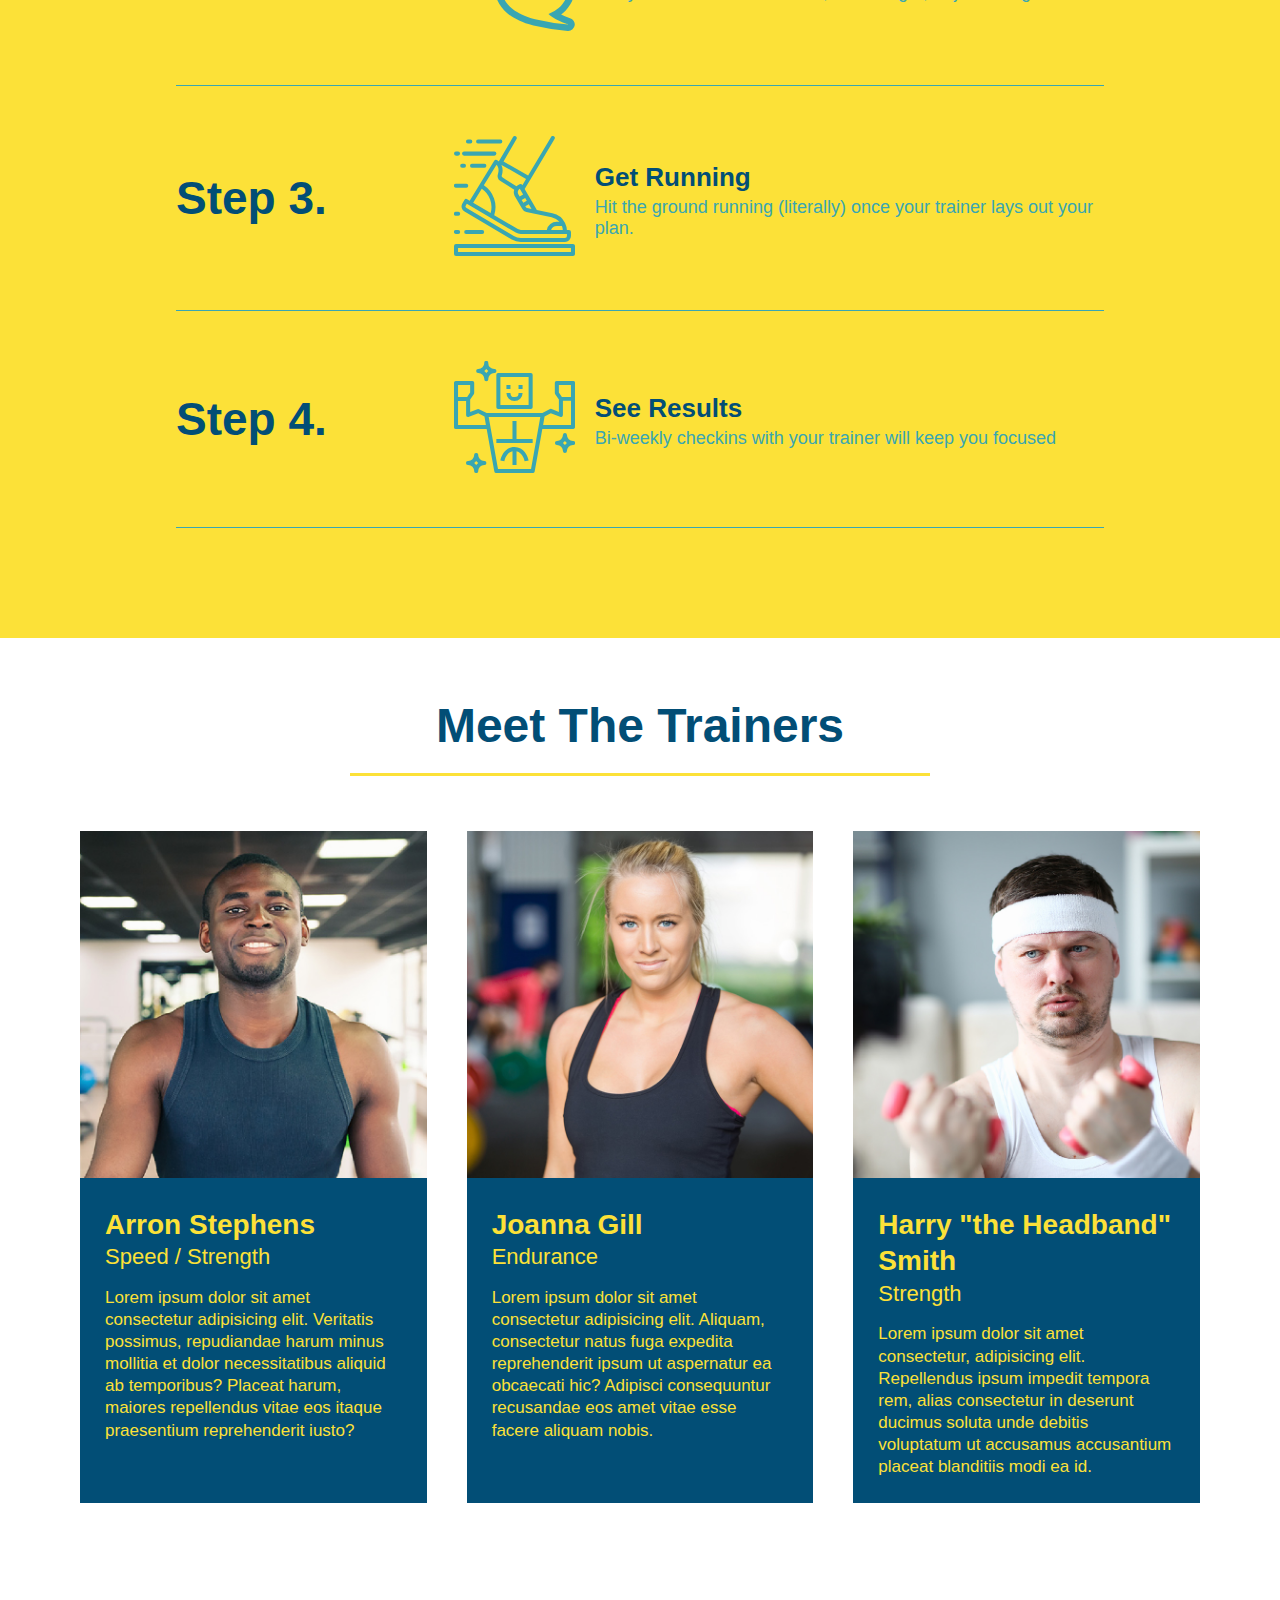
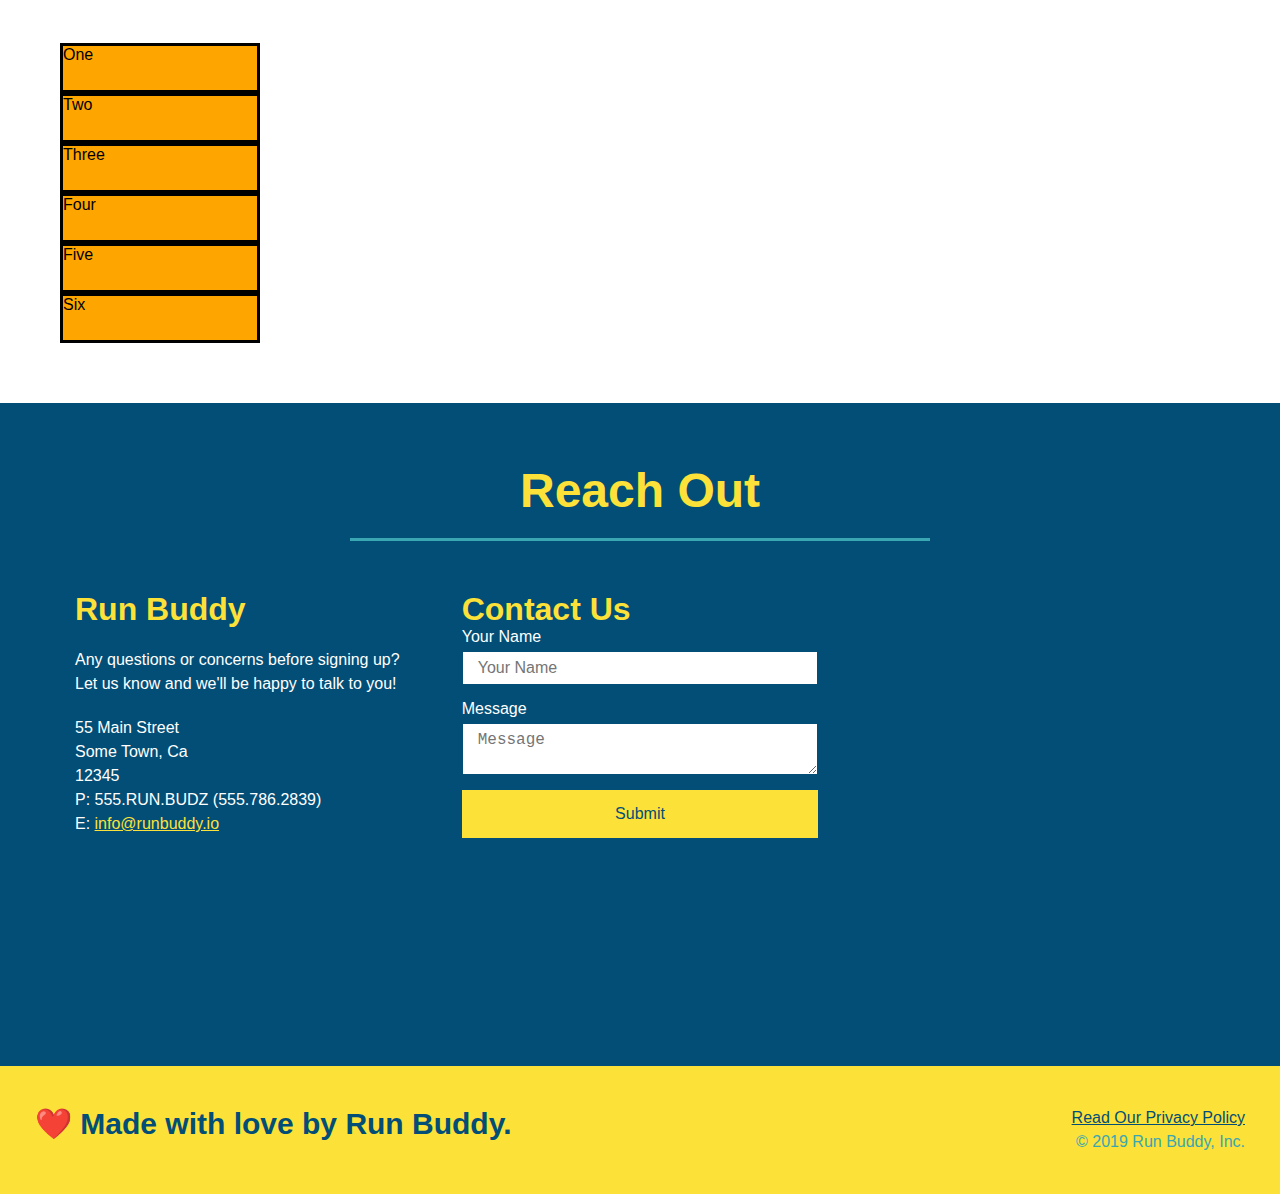
==== commit bd0f02cd: "added grid" ====
--- a/index.html
+++ b/index.html
@@ -27,6 +27,9 @@
                 </li>
                 <li>
                     <a href="#reach-out">Reach Out</a>
+                </li>
+                <li>
+                    <a href="#service-plans">Service Plans</a>
                 </li>
             </ul>
         </nav>
@@ -207,6 +210,18 @@
         </div>
     </section>
 
+    <!-- "service plans" section -->
+    <section id="service-plans" class="services">
+        <div class="service-grid-container">
+            <div class="service-grid-item">One</div>
+            <div class="service-grid-item">Two</div>
+            <div class="service-grid-item">Three</div>
+            <div class="service-grid-item">Four</div>
+            <div class="service-grid-item">Five</div>
+            <div class="service-grid-item">Six</div>
+        </div>
+    </section>
+
     <!-- "reach out" section -->
     <section id="reach-out" class="contact">
         <div class="flex-row">
--- a/assets/css/style.css
+++ b/assets/css/style.css
@@ -261,6 +261,25 @@
     font-size: 17px;
 }
 
+/* SERVICES BEGIN */
+
+.service-grid-container {
+    display: grid;
+}
+
+.service-grid-item {
+    width: 200px;
+    height: 50px;
+    background-color: orange;
+    border: solid;
+    color: black;
+}
+
+/* SERVICES END */
+
+
+/* REACH OUT STYLES BEGIN */
+
 .contact {
     background: #024e76;
 }
@@ -342,15 +361,108 @@
 
 /* MEDIA QUERY FOR SMALLER DESKTOP SCREENS AND SMALLER */
 @media screen and (max-width: 980px) {
-    
+    header {
+        padding-bottom: 0;
+        justify-content: center;
+    }
+
+    header h1 {
+        width: 100%;
+        text-align: center;
+    }
+
+    header nav ul {
+        margin-top: 20px;
+        width: 100%;
+        justify-content: center;
+    }
+
+    header nav ul li a {
+        font-size: 20px;
+    }
+
+    footer h2, footer div {
+        text-align: center;
+        width: 100%;
+    }
+
+    .hero-cta, .hero-form {
+        width: 100%;
+    }
+
+    .hero-cta {
+        text-align: center;
+    }
+
+    .section-title {
+        width: 80%;
+    }
+
+    .trainer {
+        flex: 0 70%;
+    }
+
+    .contact-info iframe {
+        flex: 1 100%;
+    }
 }
 
 /* MEDIA QUERY FOR TABLETS AND SMALLER */
 @media screen and (max-width: 768px) {
-    
+    section {
+        padding: 30px 15px;
+    }
+
+    .step h3 {
+        flex: 1 100%;
+        text-align: center;
+    }
+
+    .step-info {
+        flex: 2 100%;
+        text-align: center;
+        justify-content: center;
+    }
+
+    .step-img {
+        flex: 0 32%;
+        margin-right: 0;
+        margin-top: 15px;
+        margin-bottom: 15px;
+    }
+
+    .step-text {
+        flex: 100%;
+    }
 }
 
 /* MEDIA QUERY FOR MOBILE PHONES AND SMALLER */
 @media screen and (max-width: 575px) {
-    
+    .hero-form button {
+        width: 100%;
+    }
+
+    .section-title {
+        width: 95%;
+    }
+
+    .intro p {
+        width: 100%;
+    }
+
+    .trainer {
+        flex: 0 100%;
+    }
+
+    .contact-info {
+        text-align: center;
+    }
+
+    .contact-info > * {
+        flex: 0 100%;
+    }
+
+    .contact-form {
+        order: 3;
+    }
 }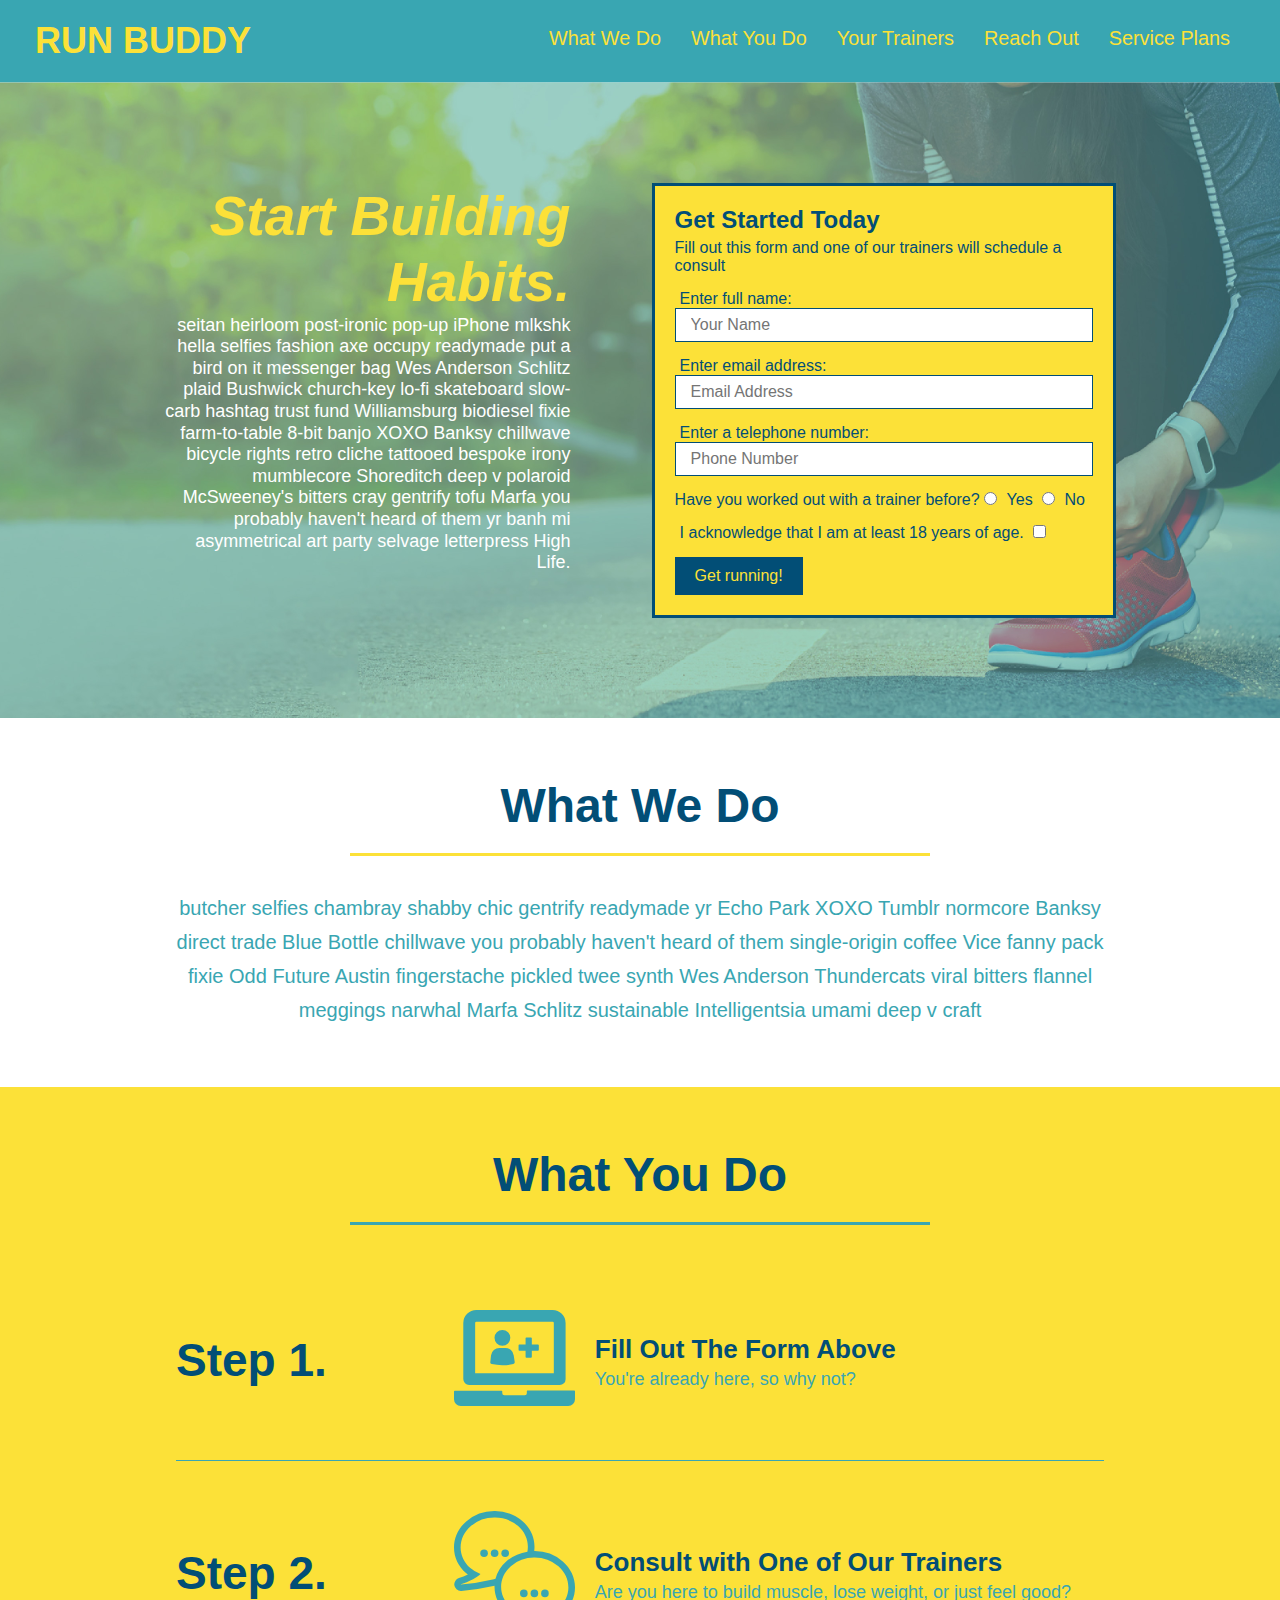
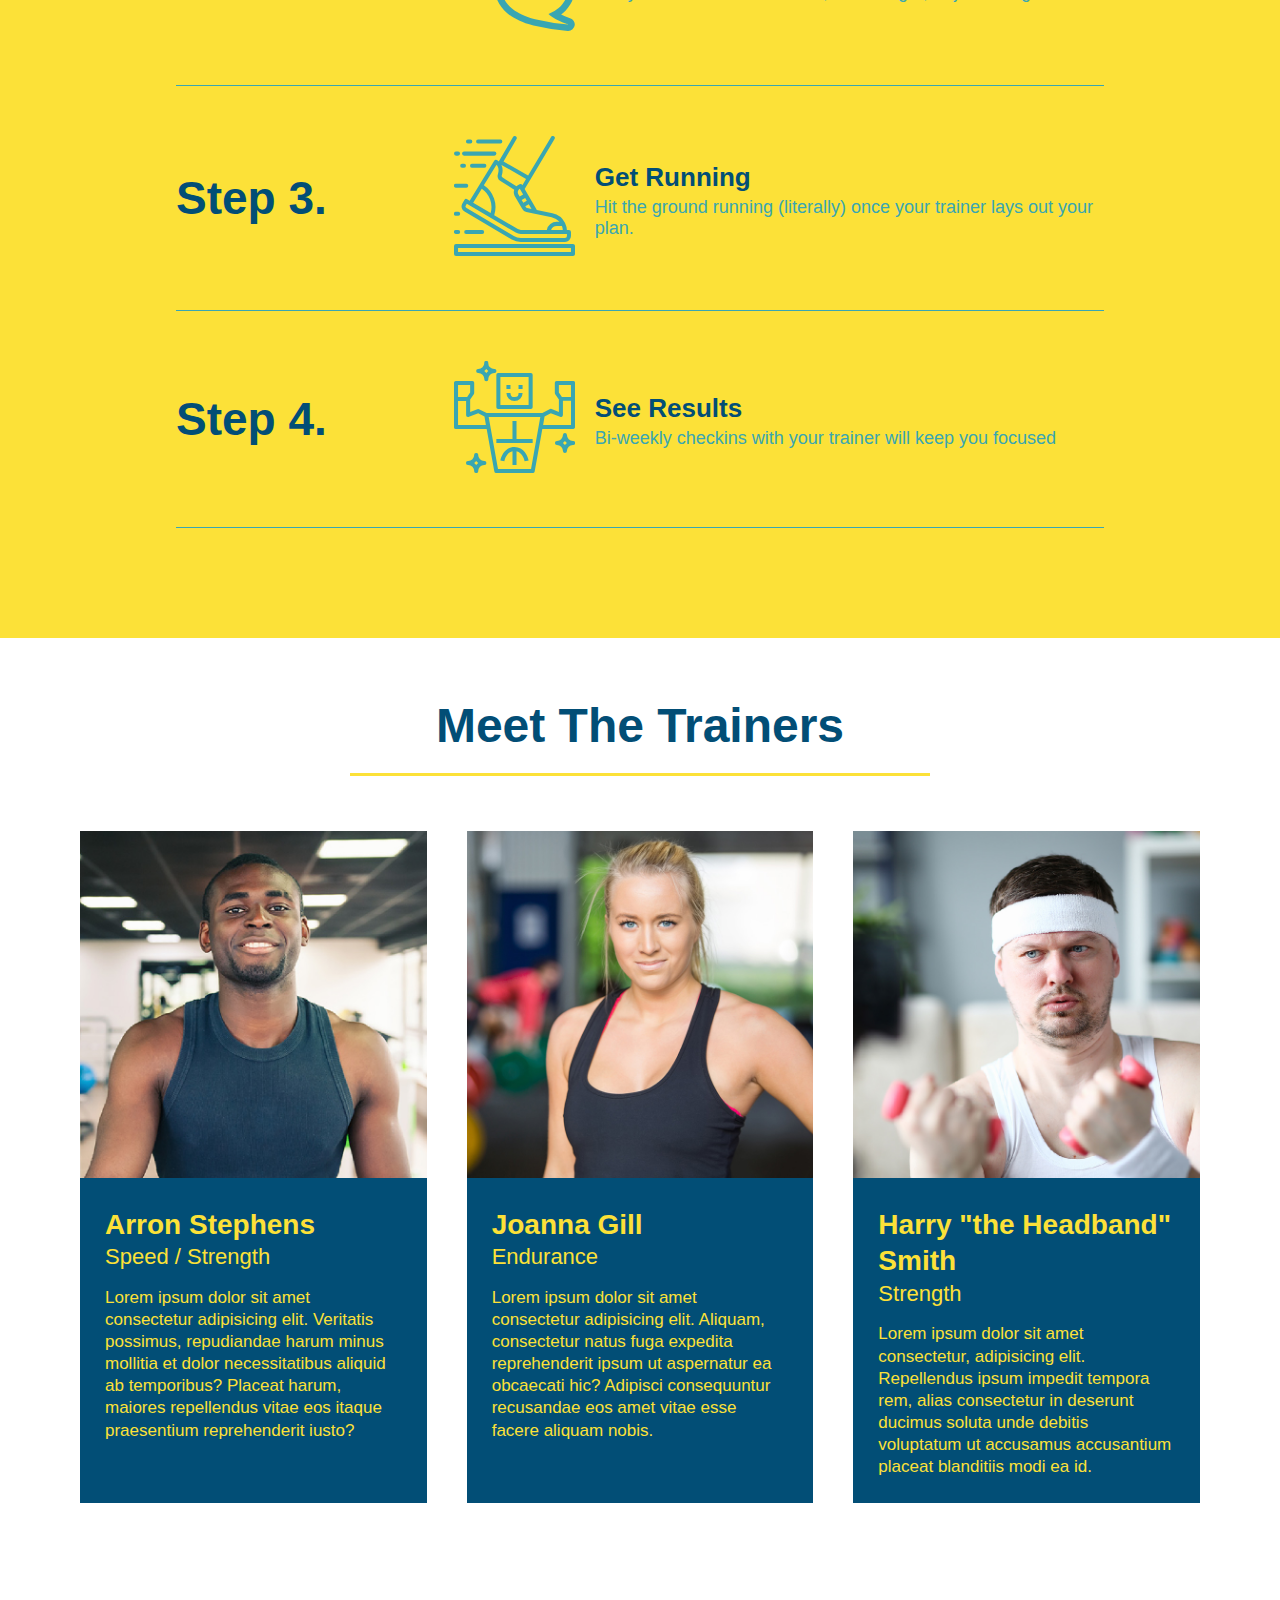
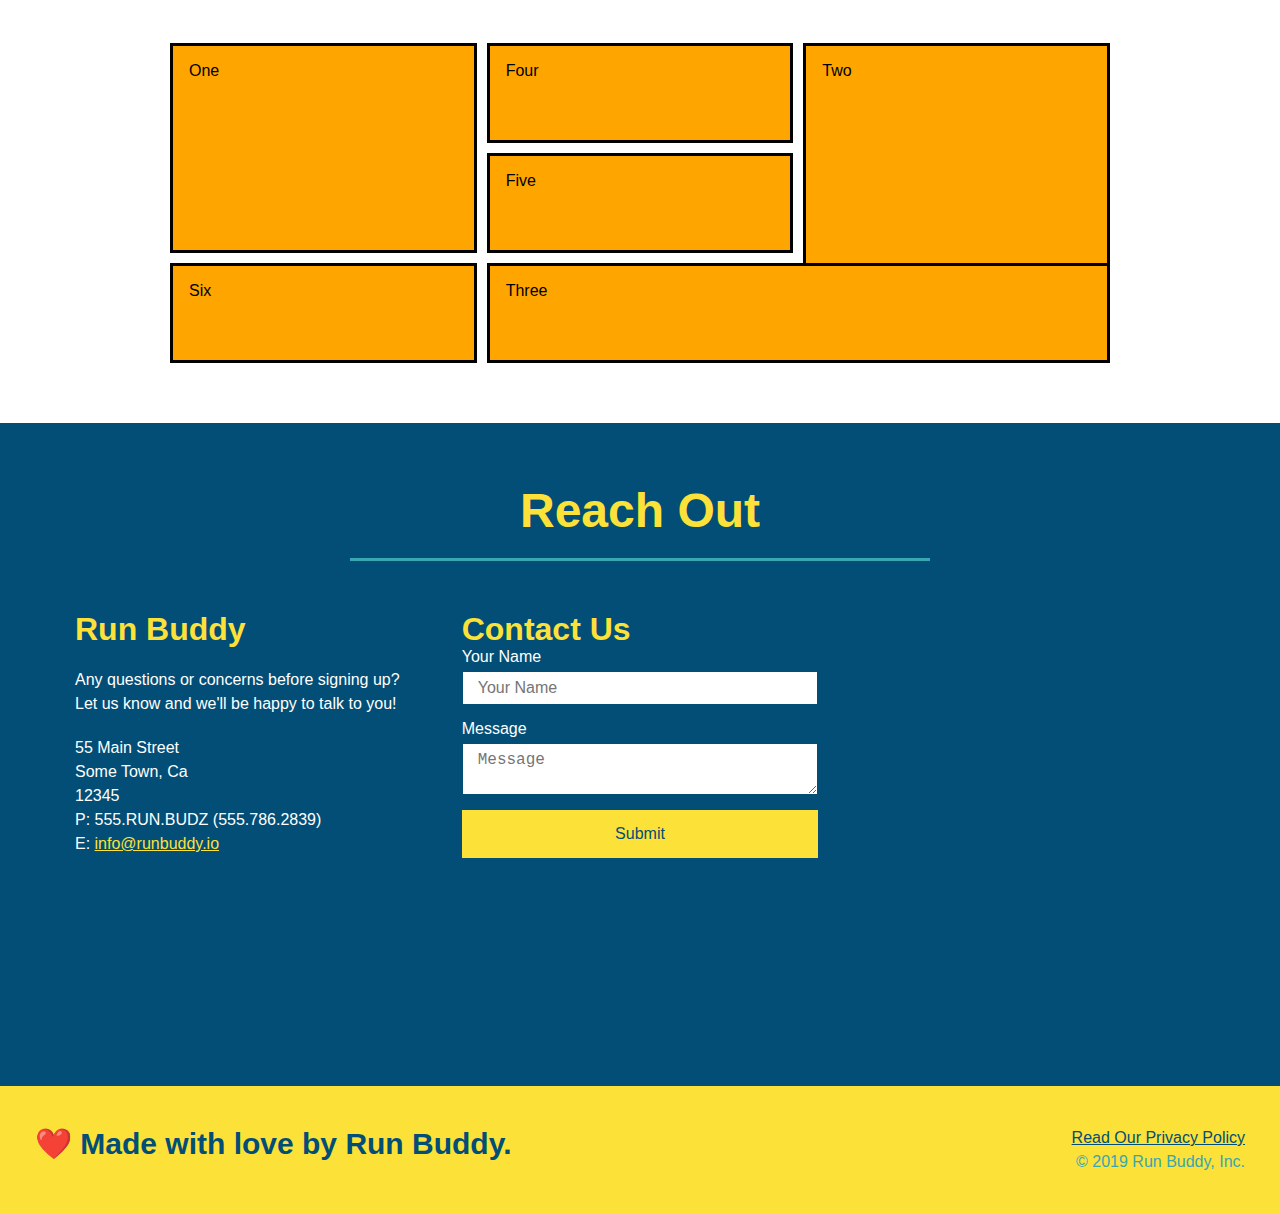
==== commit 2963ec76: "example grid" ====
--- a/index.html
+++ b/index.html
@@ -213,12 +213,12 @@
     <!-- "service plans" section -->
     <section id="service-plans" class="services">
         <div class="service-grid-container">
-            <div class="service-grid-item">One</div>
-            <div class="service-grid-item">Two</div>
-            <div class="service-grid-item">Three</div>
-            <div class="service-grid-item">Four</div>
-            <div class="service-grid-item">Five</div>
-            <div class="service-grid-item">Six</div>
+            <div class="service-grid-item box1">One</div>
+            <div class="service-grid-item box2">Two</div>
+            <div class="service-grid-item box3">Three</div>
+            <div class="service-grid-item box4">Four</div>
+            <div class="service-grid-item box5">Five</div>
+            <div class="service-grid-item box6">Six</div>
         </div>
     </section>
 
--- a/assets/css/style.css
+++ b/assets/css/style.css
@@ -264,15 +264,34 @@
 /* SERVICES BEGIN */
 
 .service-grid-container {
+    max-width: 940px;
+    margin: 0 auto;
     display: grid;
+    grid-template-columns: repeat(3, 1fr);
+    grid-template-rows: repeat(3, 100px);
+    grid-gap: 10px;
 }
 
 .service-grid-item {
-    width: 200px;
-    height: 50px;
     background-color: orange;
     border: solid;
+    padding: 1em;
     color: black;
+}
+
+.box1 {
+    grid-column: 1/ span 1; 
+    grid-row: 1/ span 2; 
+}
+
+.box2 {
+    grid-column: 3/4;
+    grid-row: 1/-1;
+}
+
+.box3 {
+    grid-column: 2/ span 2;
+    grid-row: 3/span 1;
 }
 
 /* SERVICES END */
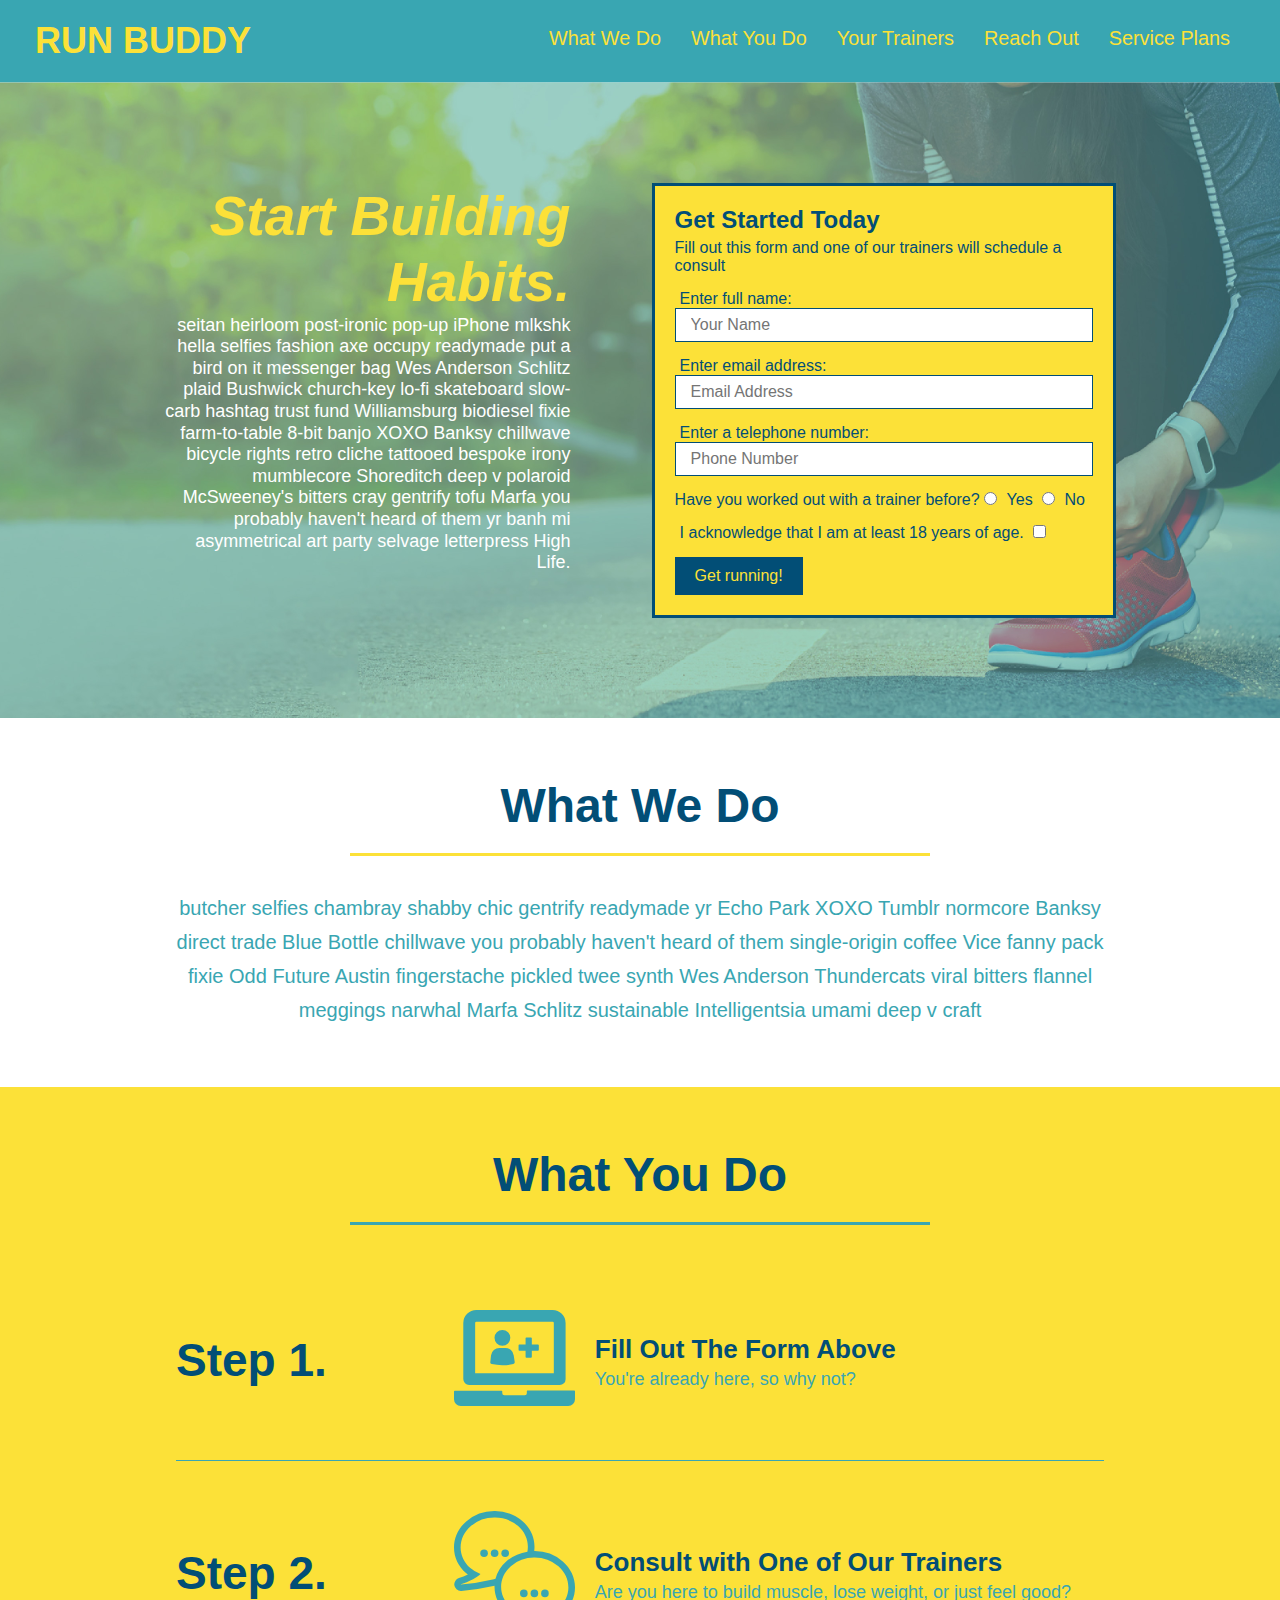
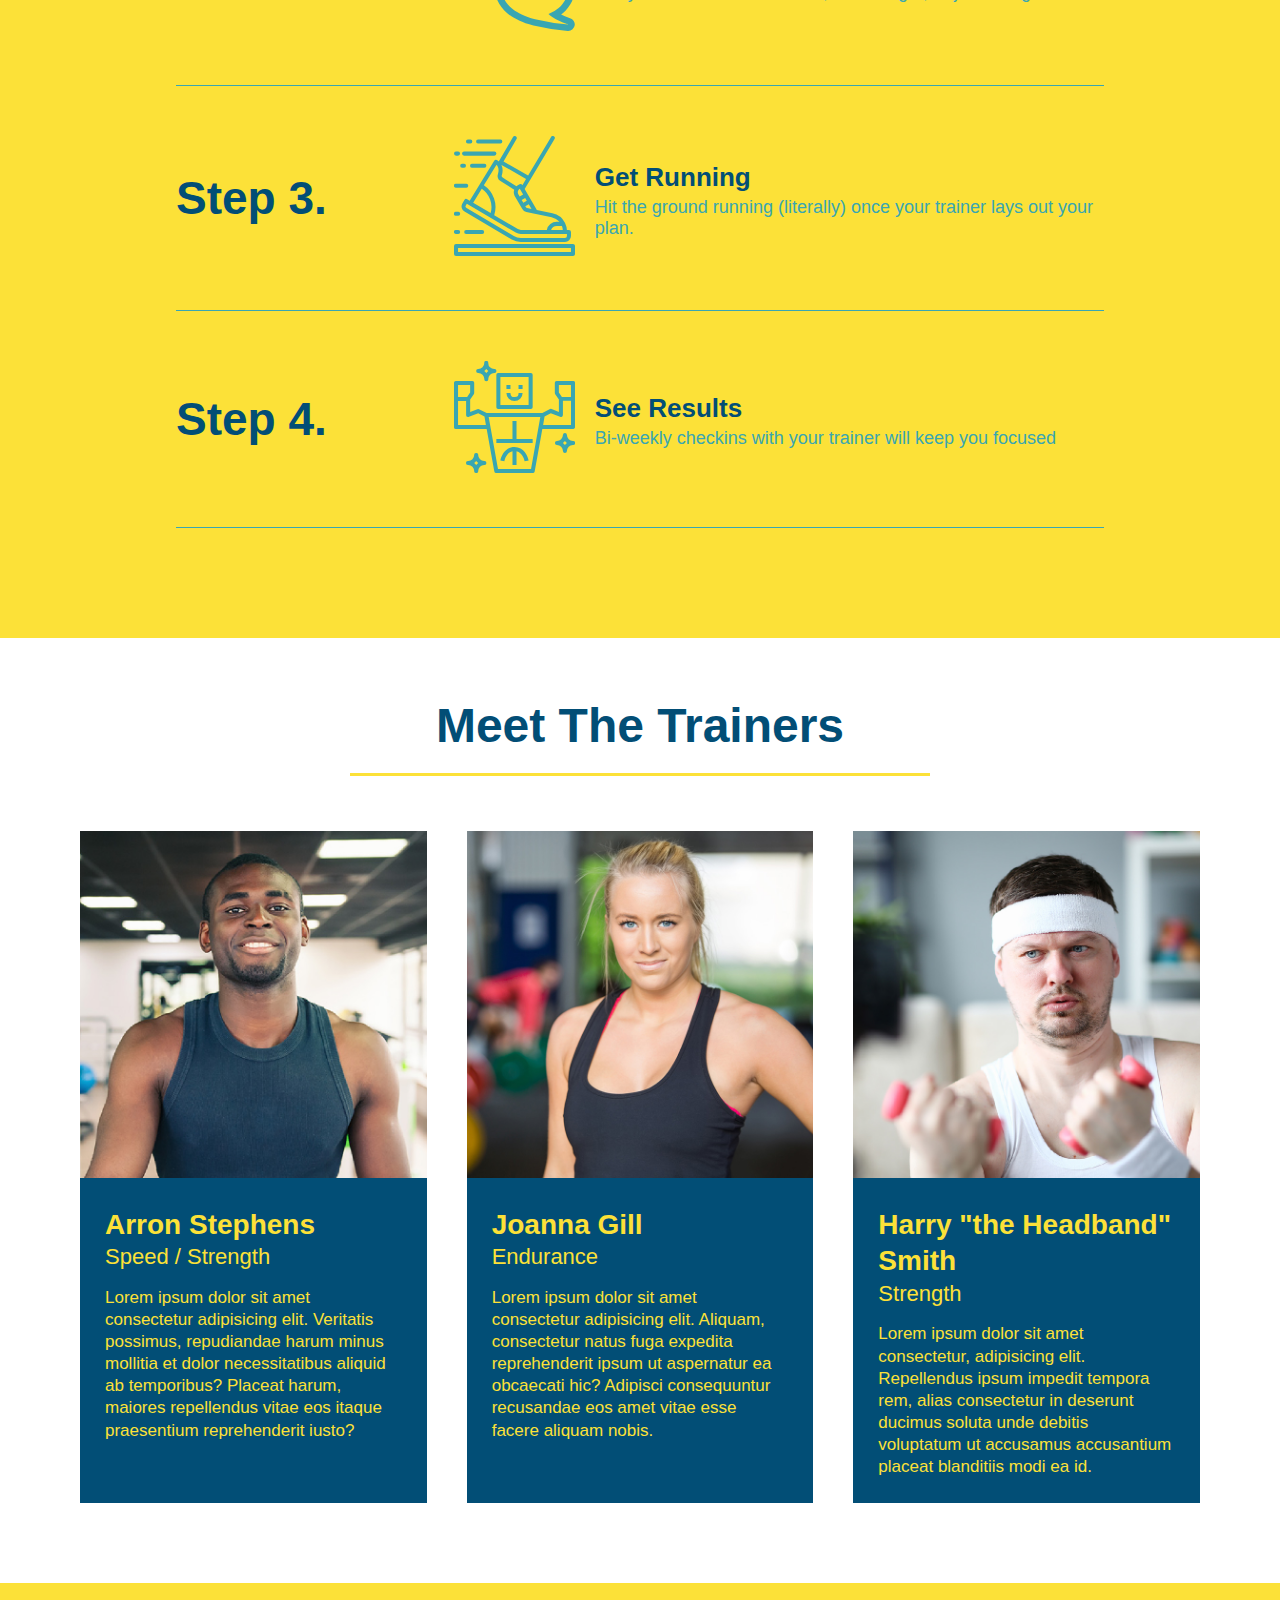
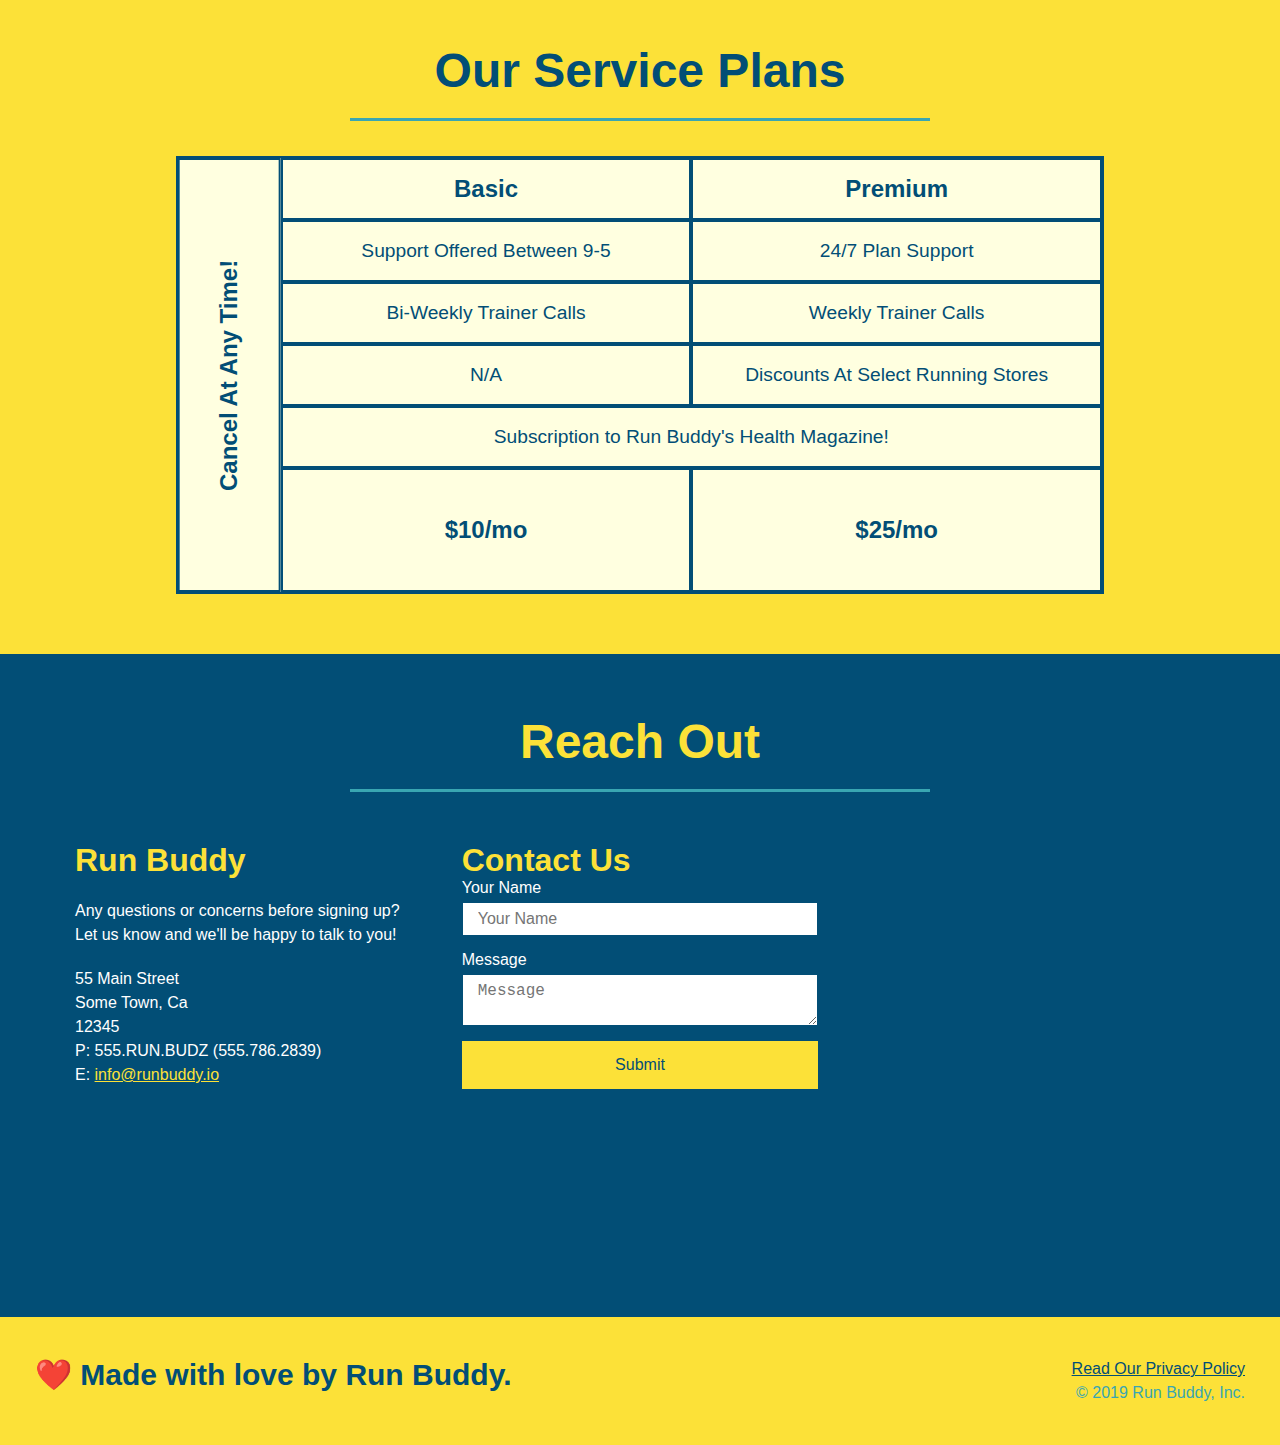
==== commit 055b2336: "added service table comparison" ====
--- a/index.html
+++ b/index.html
@@ -164,21 +164,23 @@
         <div class="flex-row">
             <h2 class="section-title primary-border">Meet The Trainers</h2>
         </div>
-        
+
         <div class="trainers">
             <article class="trainer">
-                <img src="./assets/images/trainer-1.jpg" alt="Arron Stephens in his workout clothes, ready to pump iron" />
+                <img src="./assets/images/trainer-1.jpg"
+                    alt="Arron Stephens in his workout clothes, ready to pump iron" />
                 <div class="trainer-bio">
                     <h3 class="trainer-name">Arron Stephens</h3>
                     <h4 class="trainer-role">Speed / Strength</h4>
                     <p>
                         Lorem ipsum dolor sit amet consectetur adipisicing elit.
-                        Veritatis possimus, repudiandae harum minus mollitia et dolor necessitatibus aliquid ab temporibus?
+                        Veritatis possimus, repudiandae harum minus mollitia et dolor necessitatibus aliquid ab
+                        temporibus?
                         Placeat harum, maiores repellendus vitae eos itaque praesentium reprehenderit iusto?
                     </p>
                 </div>
             </article>
-    
+
             <!-- second trainer bio -->
             <article class="trainer">
                 <img src="./assets/images/trainer-2.jpg" alt="Joanna Gill cooling off after a workout" />
@@ -192,7 +194,7 @@
                     </p>
                 </div>
             </article>
-    
+
             <!-- third trainer bio -->
             <article class="trainer">
                 <img src="./assets/images/trainer-3.jpg"
@@ -212,14 +214,27 @@
 
     <!-- "service plans" section -->
     <section id="service-plans" class="services">
-        <div class="service-grid-container">
-            <div class="service-grid-item box1">One</div>
-            <div class="service-grid-item box2">Two</div>
-            <div class="service-grid-item box3">Three</div>
-            <div class="service-grid-item box4">Four</div>
-            <div class="service-grid-item box5">Five</div>
-            <div class="service-grid-item box6">Six</div>
-        </div>
+        <h2 class="section-title secondary-border">Our Service Plans</h2>
+
+        <div class="service-grid-wrapper">
+            <div class="service-grid-container">
+                <!-- Headers -->
+                <div class="service-grid-item grid-head basic">Basic</div>
+                <div class="service-grid-item grid-head premium">Premium</div>
+
+                <!-- Body -->
+                <div class="service-grid-item basic">Support Offered Between 9-5</div>
+                <div class="service-grid-item premium">24/7 Plan Support</div>
+                <div class="service-grid-item basic">Bi-Weekly Trainer Calls</div>
+                <div class="service-grid-item premium">Weekly Trainer Calls</div>
+                <div class="service-grid-item basic">N/A</div>
+                <div class="service-grid-item premium">Discounts At Select Running Stores</div>
+                <div class="service-grid-item both">Subscription to Run Buddy's Health Magazine!</div>
+                <div class="service-grid-item grid-price basic">$10/mo</div>
+                <div class="service-grid-item grid-price premium">$25/mo</div>
+                <div class="service-grid-item cancel">Cancel At Any Time!</div>
+            </div> <!-- div service-grid-container -->
+        </div> <!-- div service-grid-wrapper -->
     </section>
 
     <!-- "reach out" section -->
--- a/assets/css/style.css
+++ b/assets/css/style.css
@@ -261,39 +261,58 @@
     font-size: 17px;
 }
 
+
 /* SERVICES BEGIN */
+.services {
+    background: #fce138;
+}
+
+.service-grid-wrapper {
+    display: flex;
+    width: 100%;
+    justify-content: center;
+}
 
 .service-grid-container {
-    max-width: 940px;
-    margin: 0 auto;
+    background: lightyellow;
+    width: 80%;
     display: grid;
-    grid-template-columns: repeat(3, 1fr);
-    grid-template-rows: repeat(3, 100px);
-    grid-gap: 10px;
+    /* repeat(iterator, size) */
+    grid-template-columns: 1fr repeat(2, 4fr);
+    grid-template-rows: repeat(5, 1fr) 2fr;
+    border: 2px solid #024e76;
+    color: #024e76;
+    font-size: 1.2rem;
 }
 
 .service-grid-item {
-    background-color: orange;
-    border: solid;
-    padding: 1em;
-    color: black;
-}
-
-.box1 {
-    grid-column: 1/ span 1; 
-    grid-row: 1/ span 2; 
-}
-
-.box2 {
-    grid-column: 3/4;
-    grid-row: 1/-1;
-}
-
-.box3 {
-    grid-column: 2/ span 2;
-    grid-row: 3/span 1;
-}
-
+    padding: 15px 0;
+    border: 2px solid #024e76;
+    display: flex;
+    align-items: center;
+    justify-content: center;
+    text-align: center;
+}
+
+.service-grid-item.basic {
+    grid-column: 2 / span 1;
+}
+
+.service-grid-item.both {
+    grid-column: 2 / span 2;
+}
+
+.service-grid-item.cancel {
+    writing-mode: vertical-lr;
+    transform: rotate(180deg);
+    grid-column: 1;
+    grid-row: 1 / -1;
+}
+
+.grid-head, .grid-price, .service-grid-item.cancel {
+    font-size: 1.5rem;
+    font-weight: bold;
+}
 /* SERVICES END */
 
 
@@ -453,6 +472,25 @@
     .step-text {
         flex: 100%;
     }
+
+    .service-grid-container {
+        grid-template-columns: 1fr 1fr;
+    }
+
+    .service-grid-item.basic {
+        grid-column: 1;
+    }
+
+    .service-grid-item.both {
+        grid-column: 1 / -1;
+    }
+
+    .service-grid-item.cancel {
+        transform: none;
+        writing-mode: unset;
+        grid-column: 1 / -1;
+        grid-row: -1;
+    }
 }
 
 /* MEDIA QUERY FOR MOBILE PHONES AND SMALLER */
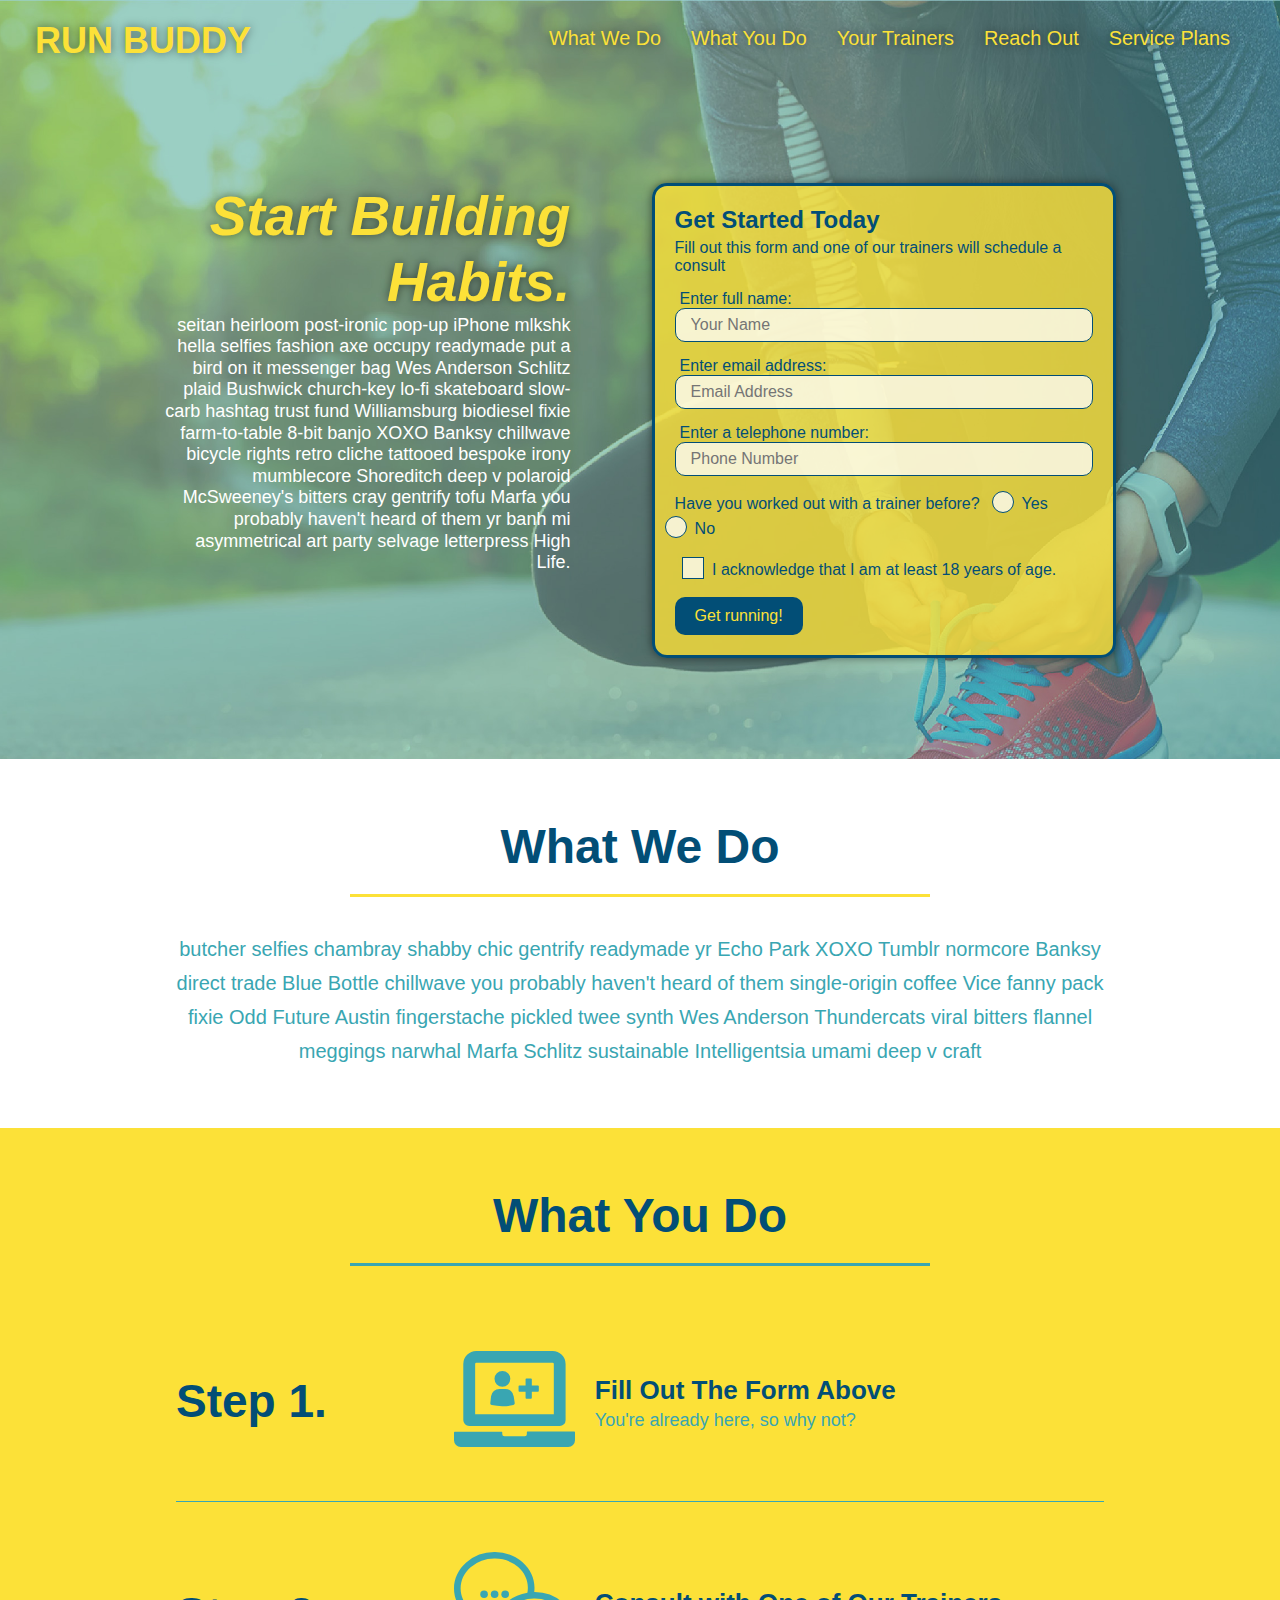
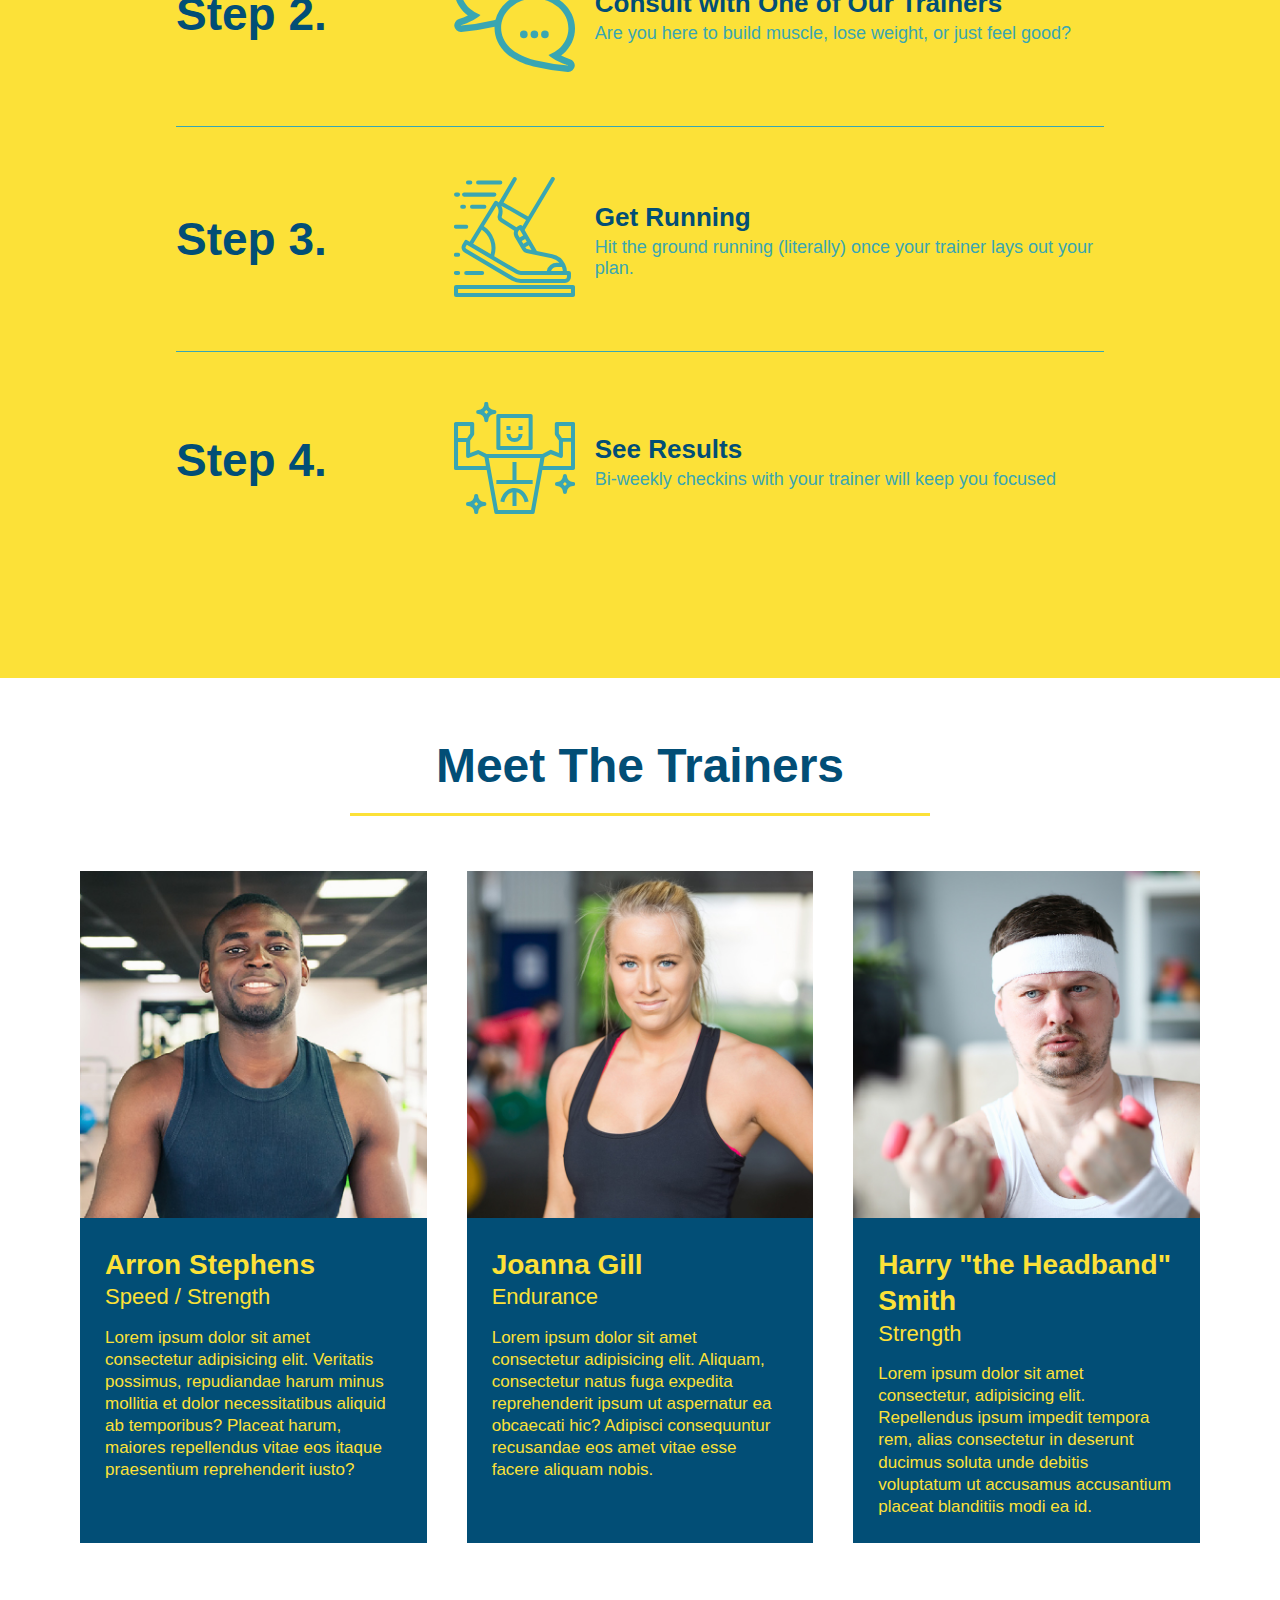
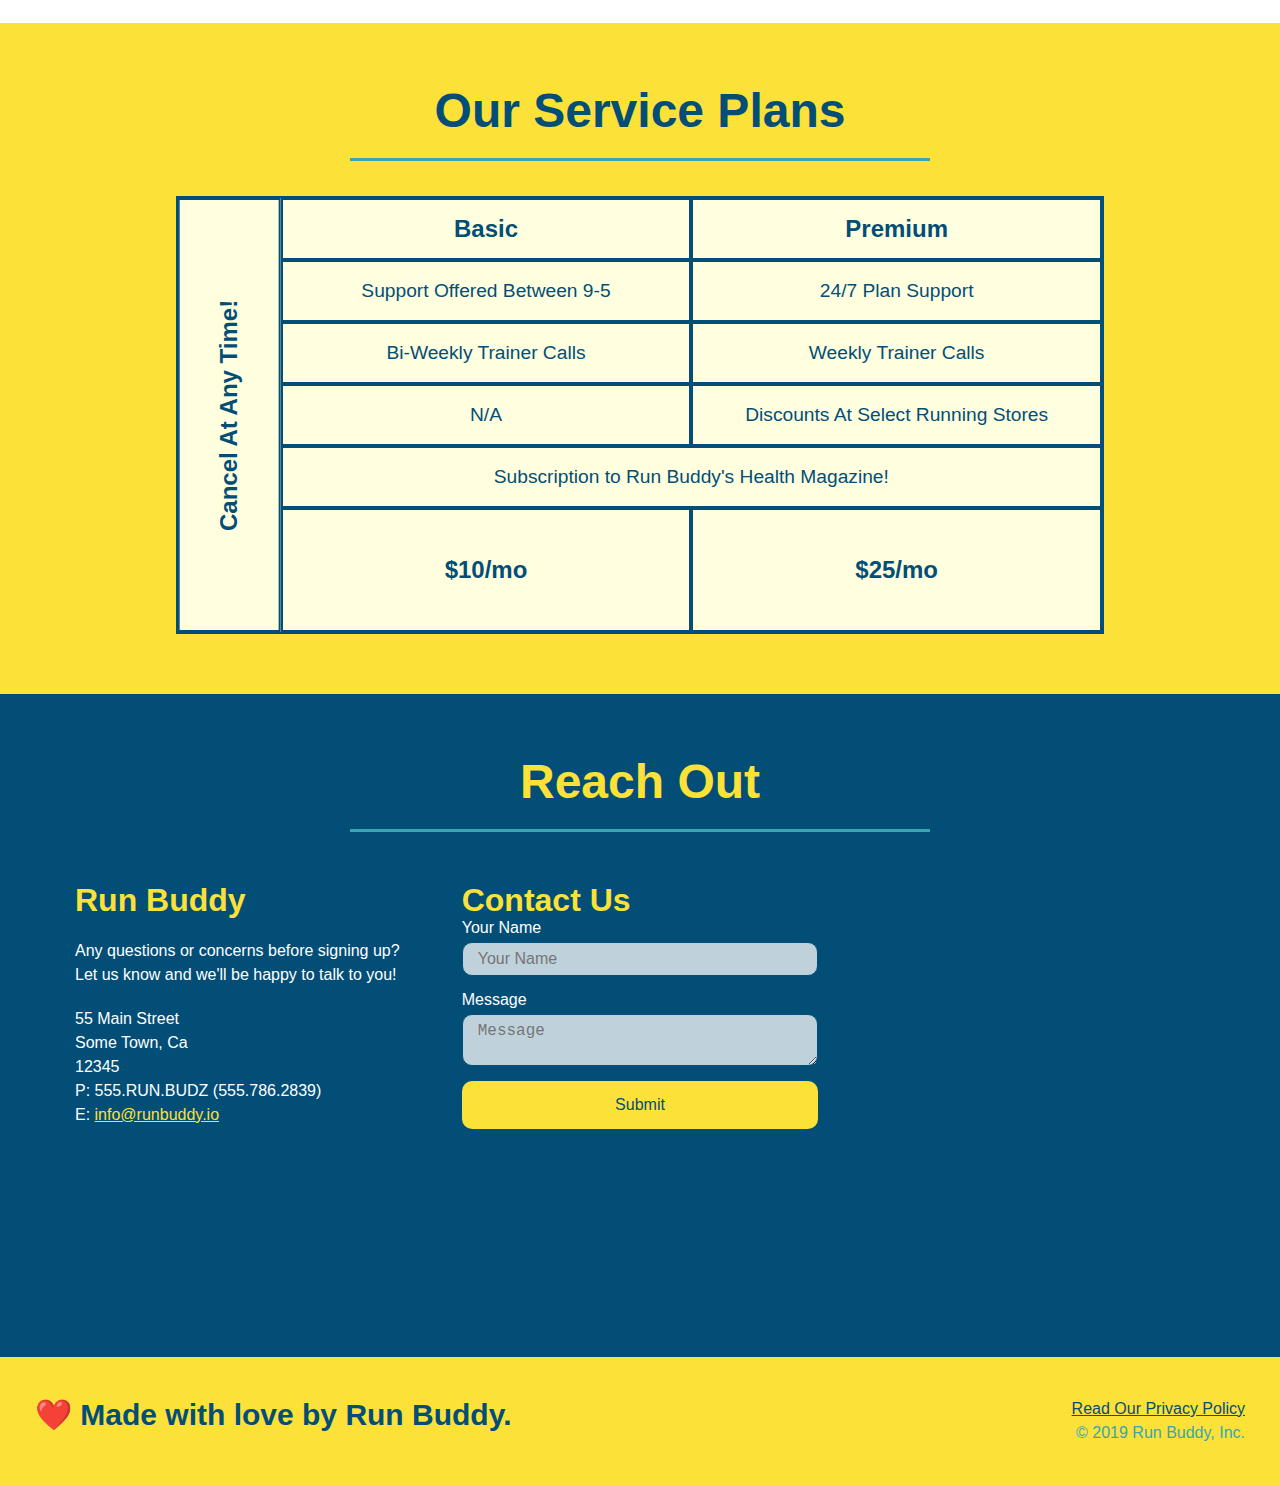
==== commit 17bb2c02: "final css touches" ====
--- a/index.html
+++ b/index.html
@@ -64,16 +64,20 @@
                 <input type="tel" placeholder="Phone Number" name="phone" id="phone" class="form-input" />
                 <p>
                     Have you worked out with a trainer before?
-                    <input type="radio" name="trainer-confirm" id="trainer-yes" />
-                    <label for="trainer-yes">Yes</label>
-                    <input type="radio" name="trainer-confirm" id="trainer-no" />
-                    <label for="trainer-no">No</label>
+                    <span class="radio-wrapper">
+                        <input type="radio" name="trainer-confirm" id="trainer-yes" />
+                        <label for="trainer-yes">Yes</label>
+                    </span>
+                    <span class="radio-wrapper">
+                        <input type="radio" name="trainer-confirm" id="trainer-no" />
+                        <label for="trainer-no">No</label>
+                    </span>
                 </p>
                 <p>
-                    <label for="checkbox">
-                        I acknowledge that I am at least 18 years of age.
-                    </label>
-                    <input type="checkbox" name="age-confirm" id="checkbox" />
+                    <span class="checkbox-wrapper">
+                        <input type="checkbox" name="age-confirm" id="checkbox" />
+                        <label for="checkbox">I acknowledge that I am at least 18 years of age.</label>
+                    </span>
                 </p>
                 <button type="submit">
                     Get running!
--- a/assets/css/style.css
+++ b/assets/css/style.css
@@ -1,3 +1,9 @@
+:root {
+    --primary-color: #fce138;
+    --secondary-color: #024e76;
+    --tertiary-color: #39a6b2;
+}
+
 * {
     margin: 0;
     padding: 0;
@@ -5,29 +11,38 @@
 }
 
 body {
-    color: #39a6b2;
+    color: var(--tertiary-color);
     font-family: Helvetica, Arial, sans-serif;
 }
 
 /* apply styles to <header> */
 header {
     padding: 20px 35px;
-    background-color: #39a6b2;
+    background-color: var(--tertiary-color);
     display: flex;
     justify-content: space-between;
     flex-wrap: wrap;
+    position: -webkit-sticky;
+    position: sticky;
+    top: 0;
+    background-image: url("../images/hero-bg.jpg");
+    background-size: cover;
+    background-attachment: fixed;
+    background-position: 80%;
+    z-index: 9999;
 }
 
 header h1 {
     font-weight: bold;
     margin: 0;
     font-size: 36px;
-    color: #fce138;
+    color: var(--primary-color);
+    text-shadow: 0 0 10px rgba(0, 0, 0, 0.5);
 }
 
 header a {
     text-decoration: none;
-    color: #fce138;
+    color: var(--primary-color);
 }
 
 header nav {
@@ -46,10 +61,18 @@
     padding: 10px 15px;
     font-weight: lighter;
     font-size: 1.55vw;
+    text-shadow: 0 0 10px rgba(0, 0, 0, 0.5);
+}
+
+header nav ul li a:hover {
+    background: var(--primary-color);
+    color: var(--secondary-color);
+    border-radius: 15px;
+    text-shadow: none;
 }
 
 footer {
-    background: #fce138;
+    background: var(--primary-color);
     width: 100%;
     padding: 40px 35px;
     display: flex;
@@ -58,7 +81,7 @@
 }
 
 footer h2 {
-    color: #024e76;
+    color: var(--secondary-color);
     font-size: 30px;
     margin: 0;
 }
@@ -69,7 +92,7 @@
 }
 
 footer a {
-    color: #024e76;
+    color: var(--secondary-color);
 }
 
 section {
@@ -80,7 +103,8 @@
 .hero {
     background-image: url("../images/hero-bg.jpg");
     background-size: cover;
-    background-position: center;
+    background-attachment: fixed;
+    background-position: 80%;
     display: flex;
     justify-content: center;
     flex-wrap: wrap;
@@ -100,16 +124,19 @@
 .hero-cta h2 {
     font-style: italic;
     font-size: 55px;
-    color: #fce138;
+    color: var(--primary-color);
+    text-shadow: 0 0 10px rgba(0, 0, 0, 0.5);
 }
 
 .hero-form {
-    color: #024e76;
-    background-color: #fce138;
+    color: var(--secondary-color);
+    background-color: rgba(252, 225, 56, 0.8);
     padding: 20px;
-    border: solid 3px #024e76;
+    border: solid 3px var(--secondary-color);
     width: 40%;
     margin: 3.5%;
+    box-shadow: 0 0 10px rgba(0, 0, 0, 0.5);
+    border-radius: 15px;
 }
 
 .hero-form h3 {
@@ -126,27 +153,98 @@
 }
 
 .hero-form button {
-    color: #fce138;
-    background-color: #024e76;
+    color: var(--primary-color);
+    background-color: var(--secondary-color);
     border: none;
     padding: 10px 20px;
     font-size: 16px;
+    border-radius: 10px;
+}
+
+.hero-form button:hover {
+    background-color: var(--tertiary-color);  
 }
 
 .form-input {
-    border: 1px solid #024e76;
+    border: 1px solid var(--secondary-color);
     display: block;
     padding: 7px 15px;
     font-size: 16px;
-    color: #024e76;
+    color: var(--secondary-color);
     width: 100%;
     margin-bottom: 15px;
-}
-
+    border-radius: 10px;
+    background-color: rgba(255, 255, 255, 0.75);
+}
+
+.form-input:focus {
+    background-color: rgba(255, 255, 255, 1);
+    outline: none;
+}
+
+.checkbox-wrapper input, .radio-wrapper input {
+    opacity: 0;
+}
+
+.checkbox-wrapper label, .radio-wrapper label {
+    position: relative;
+    left: 10px;
+    margin: 10px;
+    line-height: 1.6;
+}
+
+.checkbox-wrapper label::before, .radio-wrapper label::before {
+    content: "";
+    height: 20px;
+    width: 20px;
+    background: rgba(255, 255, 255, 0.75);
+    border: 1px solid var(--secondary-color);
+    position: absolute;
+    top: -4px;
+    left: -30px;
+}
+
+.radio-wrapper label::before {
+    border-radius: 50%;
+}
+
+.radio-wrapper label::after {
+    content: "";
+    width: 20px;
+    height: 20px;
+    border-radius: 50%;
+    background: var(--secondary-color);
+    position: absolute;
+    left: -29px;
+    top: -3px;
+    background-image: radial-gradient(circle, var(--tertiary-color), var(--secondary-color));
+}
+
+.checkbox-wrapper label::after {
+    content: "";
+    height: 6px;
+    width: 14px;
+    border-left: 2px solid var(--secondary-color);
+    border-bottom: 2px solid var(--secondary-color);
+    position: absolute;
+    left: -26px;
+    top: 1px;
+    transform: rotate(-58deg);
+}
+
+.checkbox-wrapper input + label::after,
+.radio-wrapper input + label::after {
+    content: none;
+}
+
+.checkbox-wrapper input:checked + label::after,
+.radio-wrapper input:checked + label::after {
+    content: "";
+}
 
 .intro p {
     line-height: 1.7;
-    color: #39a6b2;
+    color: var(--tertiary-color);
     width: 80%;
     font-size: 20px;
     margin: 0 auto;
@@ -154,22 +252,25 @@
 }
 
 .steps {
-    background: #fce138;
+    background: var(--primary-color);
 }
 
 .step {
     margin: 50px auto;
     padding-bottom: 50px;
     width: 80%;
-    border-bottom: 1px solid #39a6b2;
     display: flex;
     flex-wrap: wrap;
     align-items: center;
     justify-content: space-between;
 }
 
+.step:not(:last-child) {
+    border-bottom: 1px solid var(--tertiary-color);
+}
+
 .step h3 {
-    color: #024e76;
+    color: var(--secondary-color);
     font-size:46px;
     flex: 1 30%;
 }
@@ -197,17 +298,17 @@
 .step-text h4 {
     font-size: 26px;
     line-height: 1.5;
-    color: #024e76;
+    color: var(--secondary-color);
 }
 
 .step-text p {
-    color: #39a6b2;
+    color: var(--tertiary-color);
     font-size: 18px;
 }
 
 .section-title {
     font-size: 48px;
-    color: #024e76;
+    color: var(--secondary-color);
     border-bottom: 3px solid;
     padding-bottom: 20px;
     text-align: center;
@@ -216,11 +317,11 @@
 }
 
 .primary-border {
-    border-color: #fce138;
+    border-color: var(--primary-color);
 }
 
 .secondary-border {
-    border-color: #39a6b2;
+    border-color: var(--tertiary-color);
 }
 
 .trainers {
@@ -233,8 +334,8 @@
 
 .trainer {
     margin: 20px;
-    background: #024e76;
-    color: #fce138;
+    background: var(--secondary-color);
+    color: var(--primary-color);
     flex: 1;
 }
 
@@ -264,7 +365,7 @@
 
 /* SERVICES BEGIN */
 .services {
-    background: #fce138;
+    background: var(--primary-color);
 }
 
 .service-grid-wrapper {
@@ -280,14 +381,14 @@
     /* repeat(iterator, size) */
     grid-template-columns: 1fr repeat(2, 4fr);
     grid-template-rows: repeat(5, 1fr) 2fr;
-    border: 2px solid #024e76;
-    color: #024e76;
+    border: 2px solid var(--secondary-color);
+    color: var(--secondary-color);
     font-size: 1.2rem;
 }
 
 .service-grid-item {
     padding: 15px 0;
-    border: 2px solid #024e76;
+    border: 2px solid var(--secondary-color);
     display: flex;
     align-items: center;
     justify-content: center;
@@ -319,11 +420,11 @@
 /* REACH OUT STYLES BEGIN */
 
 .contact {
-    background: #024e76;
+    background: var(--secondary-color);
 }
 
 .contact h2 {
-    color: #fce138;
+    color: var(--primary-color);
 }
 
 .contact-info {
@@ -346,7 +447,7 @@
 }
 
 .contact-info h3 {
-    color: #fce138;
+    color: var(--primary-color);
     font-size: 32px;
 }
 
@@ -358,28 +459,41 @@
 }
 
 .contact-info a {
-    color: #fce138;
+    color: var(--primary-color);
 }
 
 .contact-form input, .contact-form textarea {
-    border: 1px solid #024e76;
+    border: 1px solid var(--secondary-color);
     display: block;
     padding: 7px 15px;
     font-size: 16px;
-    color: #024e76;
+    color: var(--secondary-color);
     width: 100%;
     margin-bottom: 15px;
     margin-top: 5px;
+    border-radius: 10px;
+    background-color: rgba(255, 255, 255, 0.75);
+}
+
+.contact-form input:focus, .contact-form textarea:focus {
+    background-color: rgba(255, 255, 255, 1);
+    outline: none;
 }
 
 .contact-form button {
     width: 100%;
     border: none;
-    background: #fce138;
-    color: #024e76;
+    background: var(--primary-color);
+    color: var(--secondary-color);
     text-align: center;
     padding: 15px 0;
     font-size: 16px;
+    border-radius: 10px;
+}
+
+.contact-form button:hover {
+    color: var(--primary-color);
+    background: var(--tertiary-color);
 }
 
 /* REACH OUT STYLES END */
@@ -402,6 +516,7 @@
     header {
         padding-bottom: 0;
         justify-content: center;
+        position: relative;
     }
 
     header h1 {
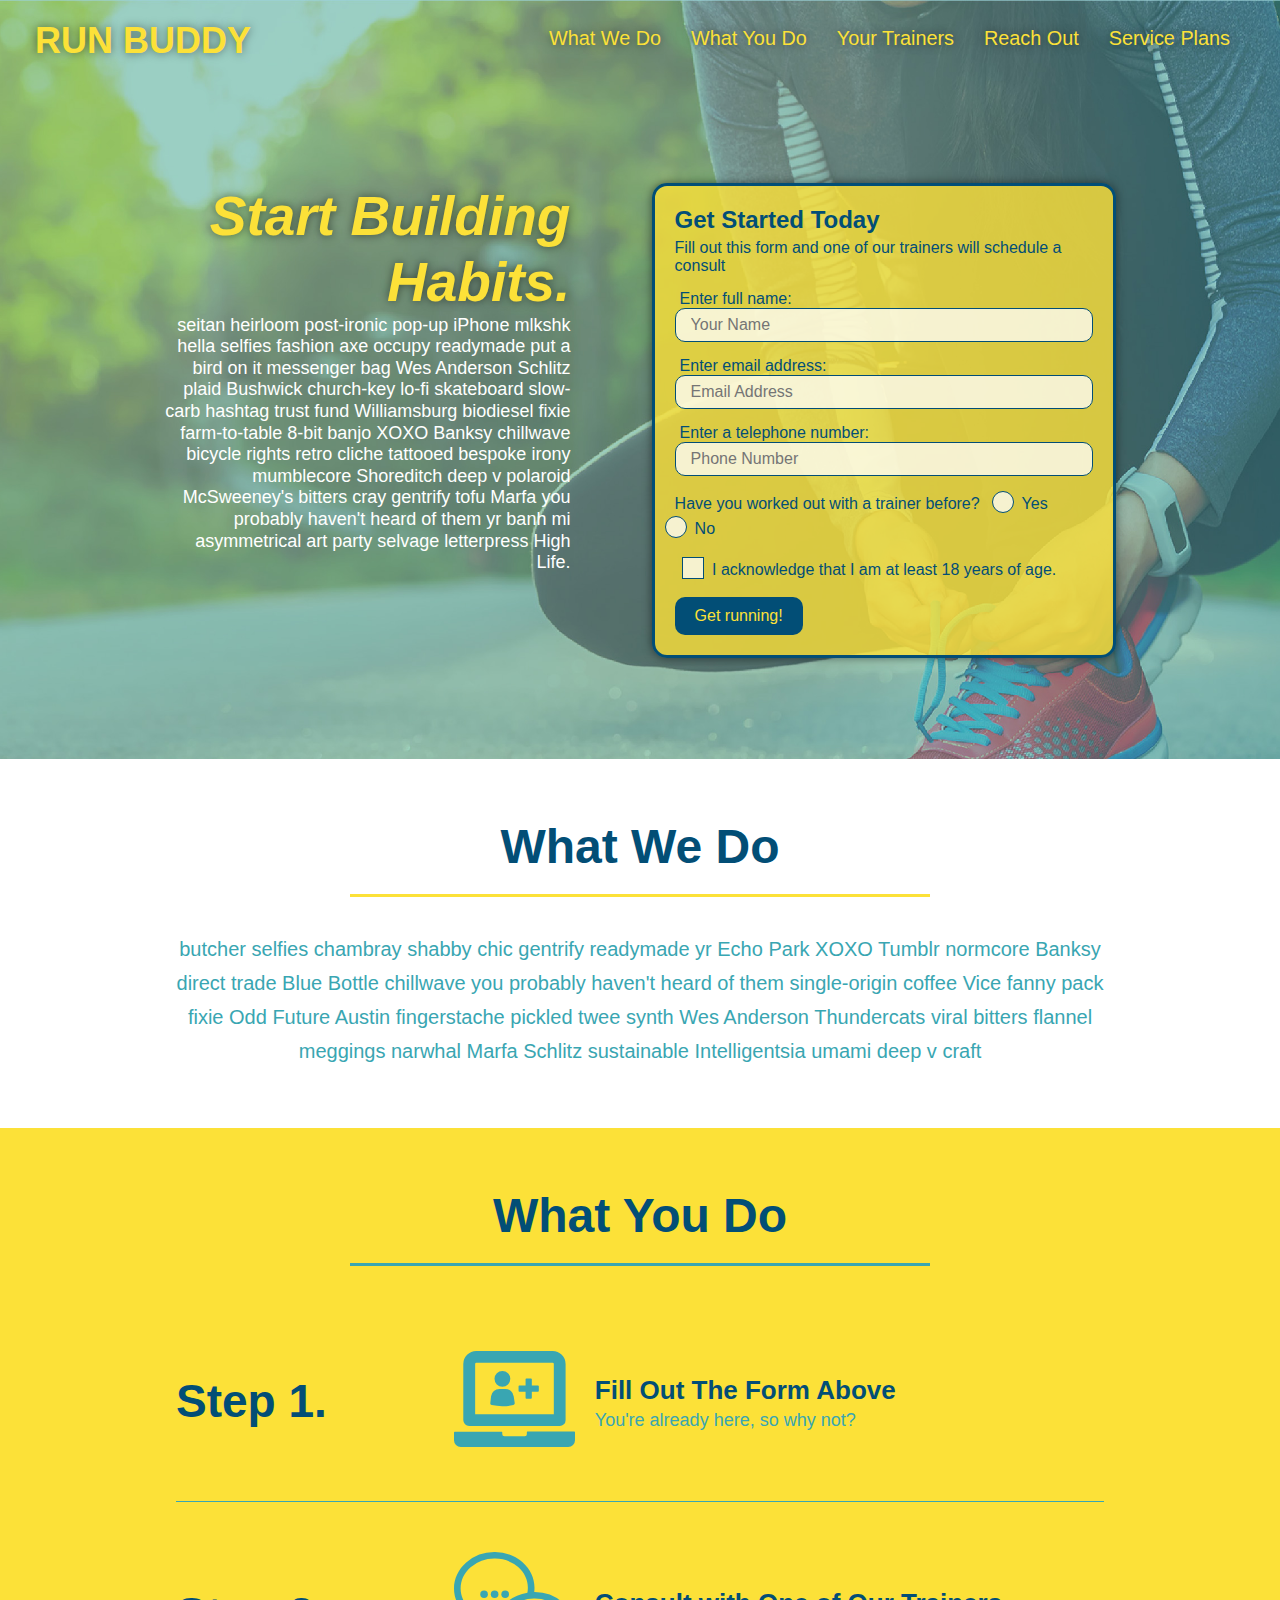
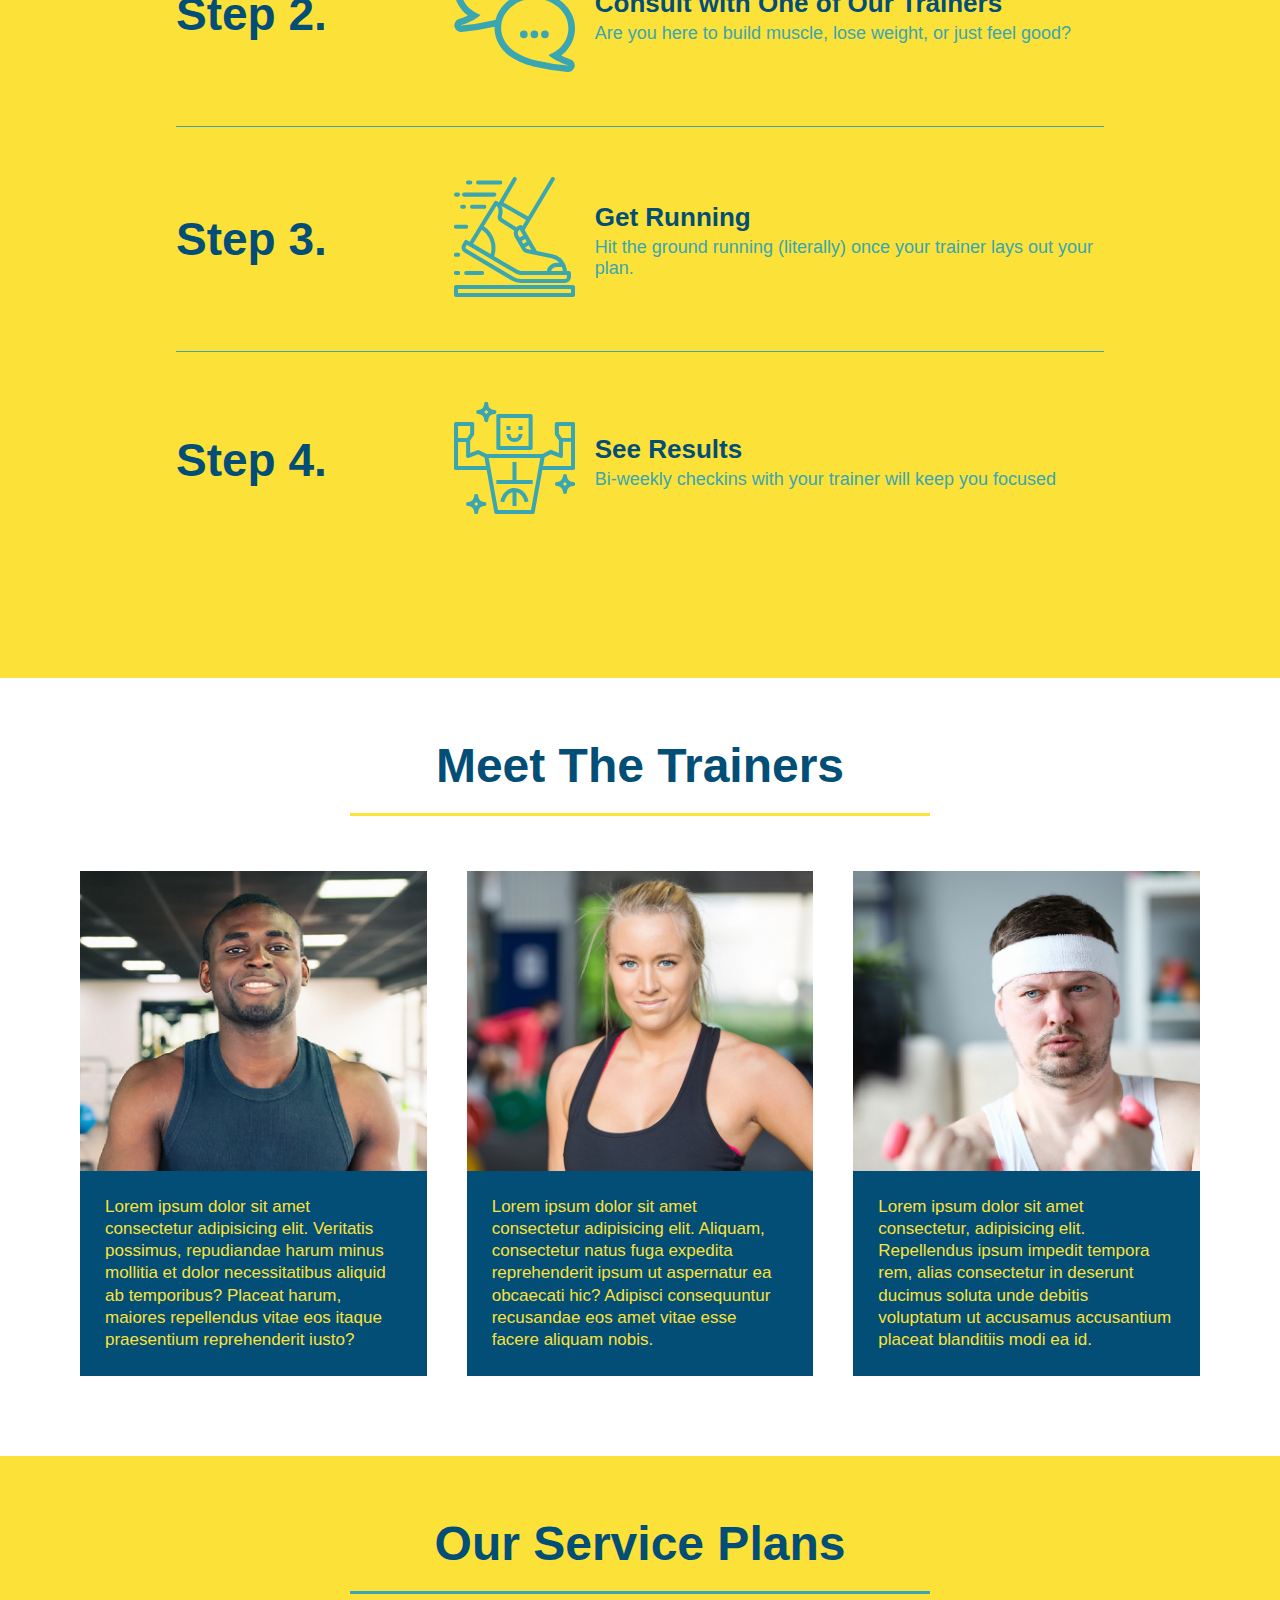
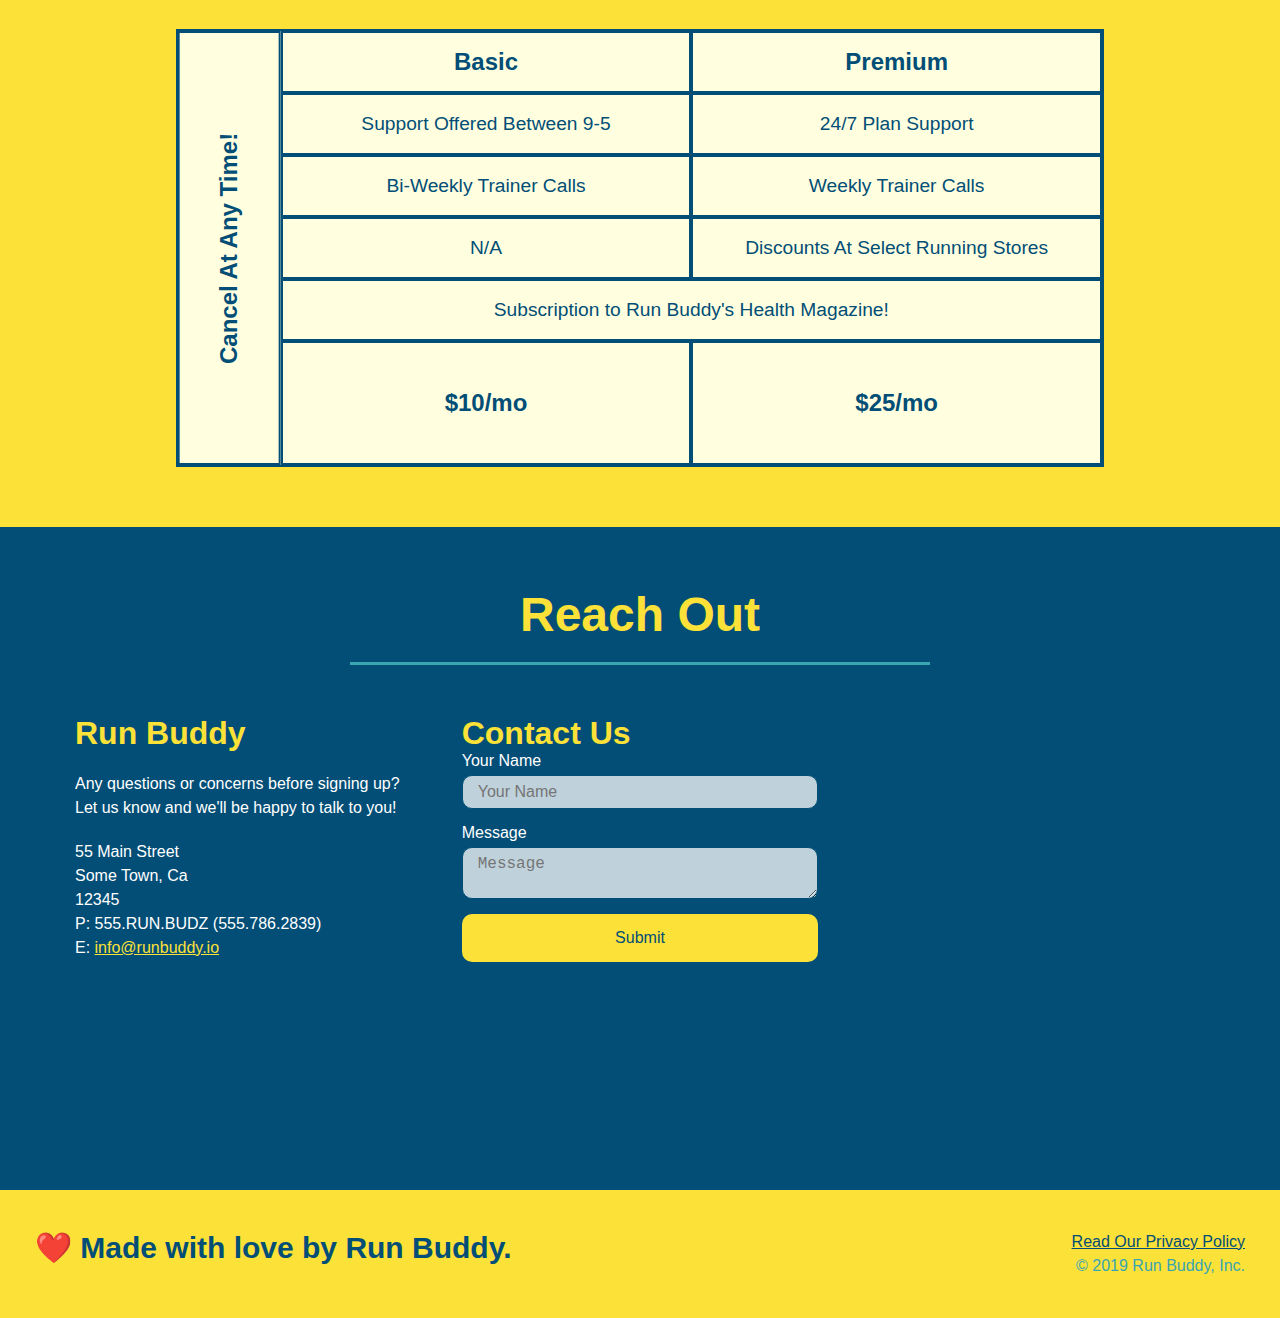
==== commit 6ad9aa3c: "trainer hover animation" ====
--- a/index.html
+++ b/index.html
@@ -171,11 +171,15 @@
 
         <div class="trainers">
             <article class="trainer">
-                <img src="./assets/images/trainer-1.jpg"
-                    alt="Arron Stephens in his workout clothes, ready to pump iron" />
+                <div class="trainer-img trainer-1">
+                    <div>
+                        <h3>Arron Stephens</h3>
+                        <h4>Speed / Strength</h4>
+                    </div>
+                </div>
                 <div class="trainer-bio">
-                    <h3 class="trainer-name">Arron Stephens</h3>
-                    <h4 class="trainer-role">Speed / Strength</h4>
+                    <h3>Arron Stephens</h3>
+                    <h4>Speed / Strength</h4>
                     <p>
                         Lorem ipsum dolor sit amet consectetur adipisicing elit.
                         Veritatis possimus, repudiandae harum minus mollitia et dolor necessitatibus aliquid ab
@@ -187,10 +191,15 @@
 
             <!-- second trainer bio -->
             <article class="trainer">
-                <img src="./assets/images/trainer-2.jpg" alt="Joanna Gill cooling off after a workout" />
+                <div class="trainer-img trainer-2">
+                    <div>
+                        <h3>Joanna Gill</h3>
+                        <h4>Endurance</h4>
+                    </div>
+                </div>
                 <div class="trainer-bio">
-                    <h3 class="trainer-name">Joanna Gill</h3>
-                    <h4 class="trainer-role">Endurance</h4>
+                    <h3>Joanna Gill</h3>
+                    <h4>Endurance</h4>
                     <p>
                         Lorem ipsum dolor sit amet consectetur adipisicing elit.
                         Aliquam, consectetur natus fuga expedita reprehenderit ipsum ut aspernatur ea obcaecati hic?
@@ -201,11 +210,15 @@
 
             <!-- third trainer bio -->
             <article class="trainer">
-                <img src="./assets/images/trainer-3.jpg"
-                    alt="Harry Smith wearing a headband and lifting comically small pink weights" />
+                <div class="trainer-img trainer-3">
+                    <div>
+                        <h3>Harry "the Headband" Smith</h3>
+                        <h4>Strength</h4>
+                    </div>
+                </div>
                 <div class="trainer-bio">
-                    <h3 class="trainer-name">Harry "the Headband" Smith</h3>
-                    <h4 class="trainer-role">Strength</h4>
+                    <h3>Harry "the Headband" Smith</h3>
+                    <h4>Strength</h4>
                     <p>
                         Lorem ipsum dolor sit amet consectetur, adipisicing elit.
                         Repellendus ipsum impedit tempora rem, alias consectetur in deserunt ducimus
--- a/assets/css/style.css
+++ b/assets/css/style.css
@@ -339,8 +339,69 @@
     flex: 1;
 }
 
-.trainer img {
+.trainer-img {
     width: 100%;
+    min-height: 300px;
+    display: flex;
+    padding: 15px;
+    align-items: flex-end;
+    position: relative;
+}
+
+.trainer-img::after {
+    content: "";
+    height: 100%;
+    width: 100%;
+    background: linear-gradient(rgba(252, 225, 56, 0.3), var(--secondary-color));
+    position: absolute;
+    top: 0;
+    left: 0;
+    opacity: 0;
+    transition: opacity 0.5s;
+}
+
+.trainer:hover .trainer-img::after {
+    opacity: 1;
+}
+
+.trainer-img div {
+    overflow: hidden;
+}
+
+.trainer-img h3 {
+    position: relative;
+    z-index: 1;
+    font-size: 28px;
+    margin-bottom: 5px;
+    top: 200px;
+    transition: top 0.6s;
+}
+
+.trainer-img h4 {
+    position: relative;
+    z-index: 1;
+    font-size: 22px;
+    top: 200px;
+    transition: top 0.6s;
+}
+
+.trainer:hover .trainer-img h3, .trainer:hover .trainer-img h4 {
+    top: 0;
+}
+
+.trainer-1 {
+    background-image: url("../images/trainer-1.jpg");
+    background-size: cover;
+}
+
+.trainer-2 {
+    background-image: url("../images/trainer-2.jpg");
+    background-size: cover;
+}
+
+.trainer-3 {
+    background-image: url("../images/trainer-3.jpg");
+    background-size: cover;
 }
 
 .trainer-bio {
@@ -350,12 +411,14 @@
 
 .trainer-bio h3 {
     font-size: 28px;
+    display: none;
 }
 
 .trainer-bio h4 {
     font-weight: lighter;
     font-size: 22px;
     margin-bottom: 15px;
+    display: none;
 }
 
 .trainer-bio p {
@@ -606,6 +669,14 @@
         grid-column: 1 / -1;
         grid-row: -1;
     }
+
+    .trainer-img h3, .trainer-img h4, .trainer-img::after {
+        display: none;
+    }
+
+    .trainer-bio h3, .trainer-bio h4 {
+        display: block;
+    }
 }
 
 /* MEDIA QUERY FOR MOBILE PHONES AND SMALLER */
